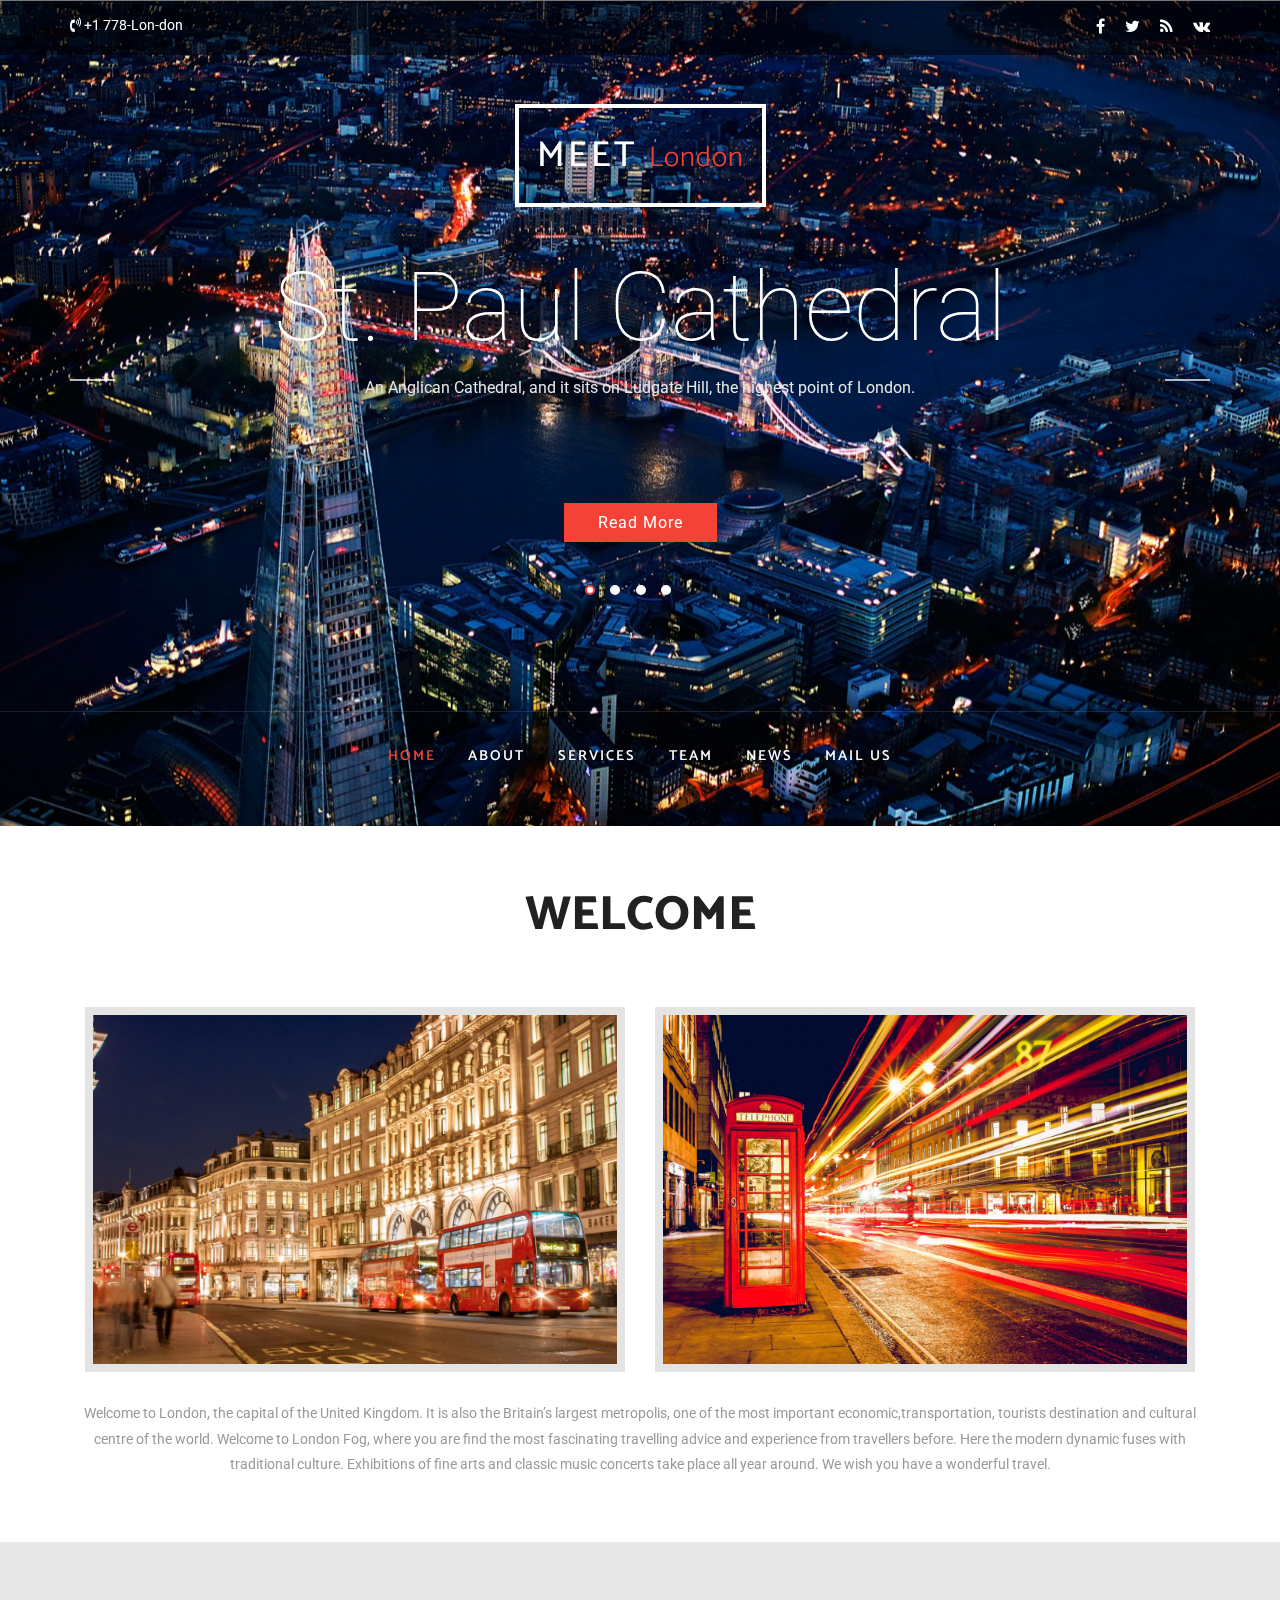
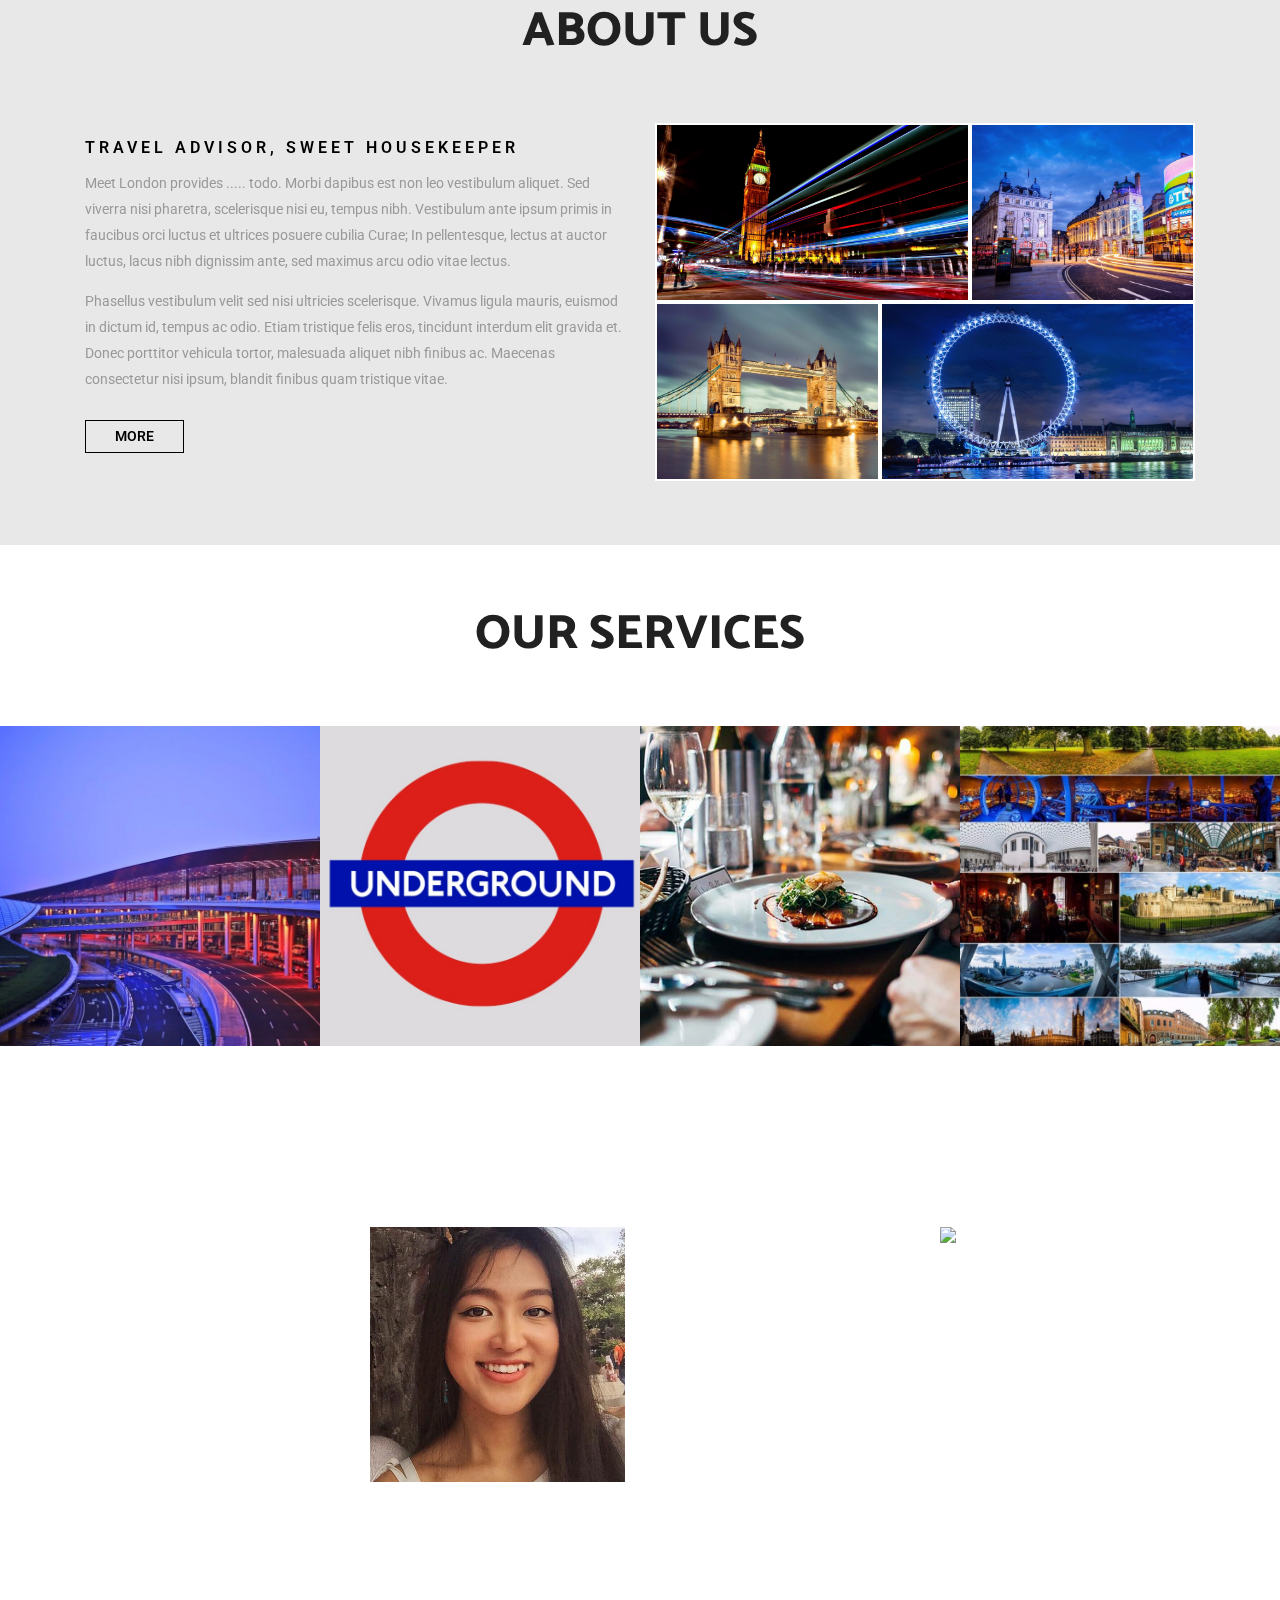
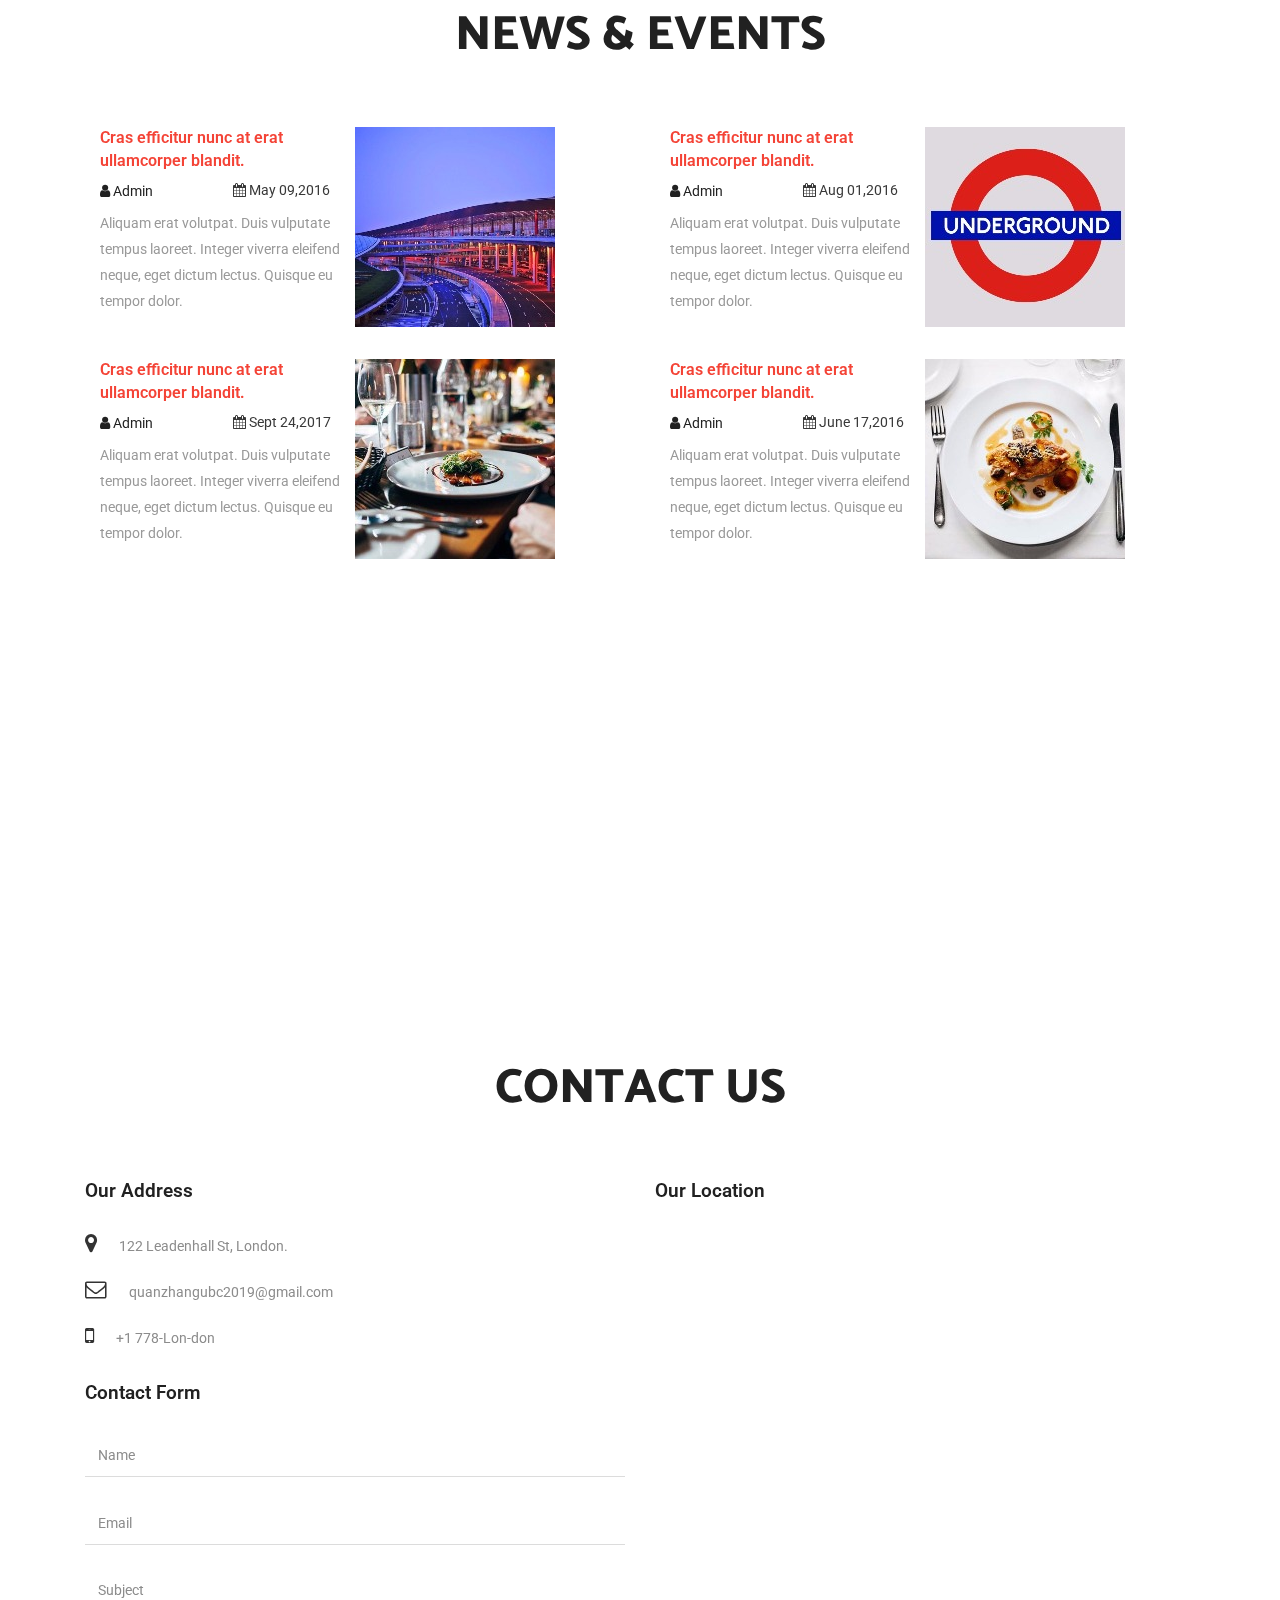
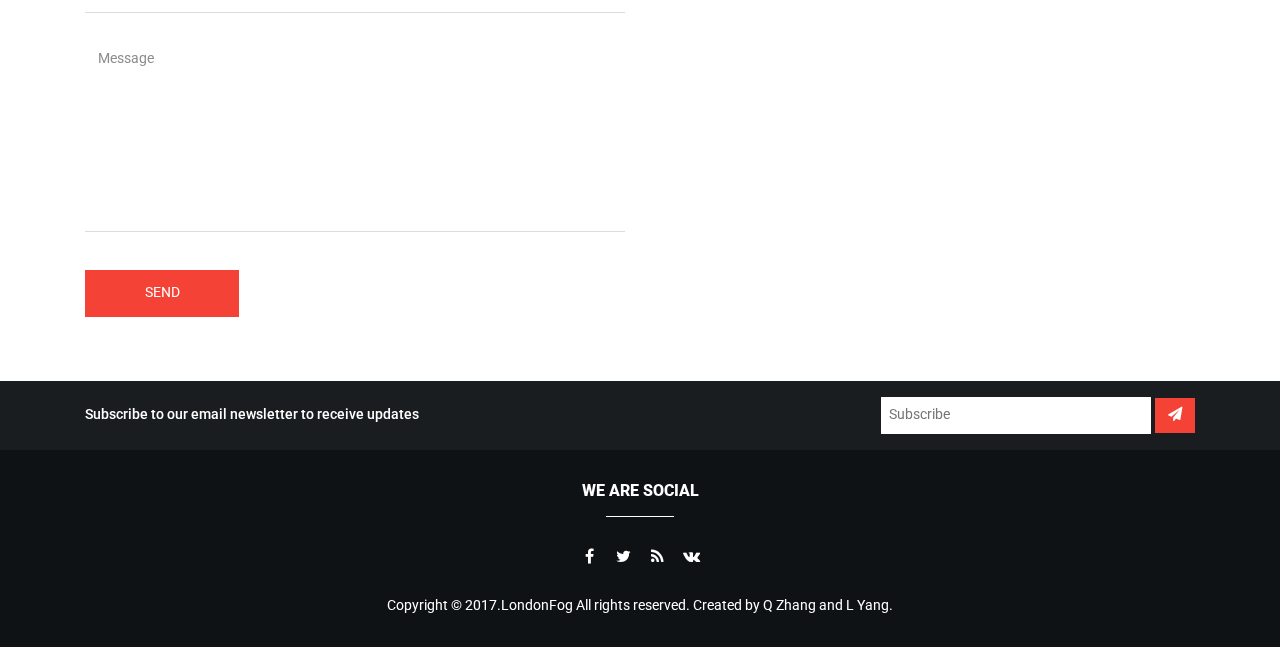
==== londonfog log 4.0/index.html @ 3c1555f9 "Add files via upload" ====
<!DOCTYPE html>
<html lang="en">
<head>
	<title>Home</title>
	<meta name="viewport" content="width=device-width, initial-scale=1">
	<meta charset="utf-8">
	<meta name="keywords" content="" />
	<script type="application/x-javascript"> addEventListener("load", function() { setTimeout(hideURLbar, 0); }, false); function hideURLbar(){ window.scrollTo(0,1); } </script>
	<!-- bootstrap-css -->
	<link href="css/bootstrap.css" rel="stylesheet" type="text/css" media="all" />
	<!--// bootstrap-css -->
	<!-- css -->
	<link rel="stylesheet" href="css/style.css" type="text/css" media="all" />
	<!--// css -->
	<link rel="stylesheet" href="css/lightbox.css">
	<link rel="stylesheet" href="css/owl.carousel.css" type="text/css" media="all">
	<link href="css/owl.theme.css" rel="stylesheet">
	<!-- font-awesome icons -->
	<link href="css/font-awesome.css" rel="stylesheet">
	<!-- //font-awesome icons -->
	<!-- font -->
	<link href="http://fonts.googleapis.com/css?family=Roboto:100,100i,300,300i,400,400i,500,500i,700,700i,900,900i" rel="stylesheet">
	<link href="http://fonts.googleapis.com/css?family=Catamaran:100,200,300,400,500,600,700,800,900" rel="stylesheet">
	<!-- //font -->
	<script src="js/jquery-1.11.1.min.js"></script>
	<script src="js/bootstrap.js"></script>
	<script type="text/javascript">
        jQuery(document).ready(function($) {
            $(".scroll").click(function(event){
                event.preventDefault();
                $('html,body').animate({scrollTop:$(this.hash).offset().top},1000);
            });
        });
	</script>
	<script>
        $(document).ready(function() {
            $("#owl-demo").owlCarousel({

                autoPlay: 3000, //Set AutoPlay to 3 seconds
                autoPlay:true,
                items : 4,
                itemsDesktop : [640,5],
                itemsDesktopSmall : [414,4]

            });

        });
	</script>

	<!--[if lt IE 9]>
	<script src="https://oss.maxcdn.com/libs/html5shiv/3.7.0/html5shiv.js"></script>
	<![endif]-->
</head>
<body>
<!-- banner -->
<div class="banner jarallax">
	<div class="w3layouts-header-top">
		<div class="container">
			<div class="w3-header-top-grids">
				<div class="w3-header-top-left">
					<p><i class="fa fa-volume-control-phone" aria-hidden="true"></i> +1 778-Lon-don</p>
				</div>
				<div class="w3-header-top-right">
					<div class="agileinfo-social-grids">
						<ul>
							<li><a href="https://www.facebook.com/"><i class="fa fa-facebook"></i></a></li>
							<li><a href="#"><i class="fa fa-twitter"></i></a></li>
							<li><a href="#"><i class="fa fa-rss"></i></a></li>
							<li><a href="#"><i class="fa fa-vk"></i></a></li>
						</ul>
					</div>
					<div class="clearfix"> </div>
				</div>
				<div class="clearfix"> </div>
			</div>
		</div>
	</div>
	<div class="banner-info">
		<div class="banner-info-text">
			<div class="container">
				<div class="agileits-logo">
					<h1><a>Meet <span> London</span></a></h1>
				</div>
				<div class="wthree-banner">
					<div class="slider">
						<script src="js/responsiveslides.min.js"></script>
						<script>
                            // You can also use "$(window).load(function() {"
                            $(function () {
                                // Slideshow
                                $("#slider3").responsiveSlides({
                                    auto: true,
                                    pager: true,
                                    nav: true,
                                    speed: 500,
                                    namespace: "callbacks",
                                    before: function () {
                                        $('.events').append("<li>before event fired.</li>");
                                    },
                                    after: function () {
                                        $('.events').append("<li>after event fired.</li>");
                                    }
                                });
                            });
						</script>
						<div  id="top" class="callbacks_container-wrap">
							<ul class="rslides" id="slider3">
								<li>
									<div class="slider-info">
										<h3>St. Paul Cathedral</h3>
										<p >An Anglican Cathedral, and it sits on Ludgate Hill, the highest point of London.</p>
										<div class="more-button">
											<a href="#" data-toggle="modal" data-target="#myModal">Read More</a>
										</div>
									</div>
								</li>
								<li>
									<div class="slider-info">
										<h3>Westminster Abbey</h3>
										<p>A Gothic Abbey Church in Westminster, London. One of the UK's most notable religious buildings.</p>
										<div class="more-button">
											<a href="#" data-toggle="modal" data-target="#myModal">Read More</a>
										</div>
									</div>
								</li>
								<li>
									<div class="slider-info">
										<h3>Buckingham Palace</h3>
										<p>The London residence and administrative headquarters of the Royal family of the UK.</p>
										<div class="more-button">
											<a href="#" data-toggle="modal" data-target="#myModal">Read More</a>
										</div>
									</div>
								</li>
								<li>
									<div class="slider-info">
										<h3>Tower Bridge</h3>
										<p>Iconic symbol of London, a combined bascule and suspension bridge crossing the River Thames.</p>
										<div class="more-button">
											<a href="#" data-toggle="modal" data-target="#myModal">Read More</a>
										</div>
									</div>
								</li>
							</ul>
						</div>
					</div>
				</div>
				<!-- //banner -->
			</div>
		</div>
		<div class="header-top">
			<div class="container">
				<div class="header-top-info">
					<nav class="navbar navbar-default">
						<!-- Brand and toggle get grouped for better mobile display -->
						<div class="navbar-header">
							<button type="button" class="navbar-toggle collapsed" data-toggle="collapse" data-target="#bs-example-navbar-collapse-1">
								<span class="sr-only">Toggle navigation</span>
								<span class="icon-bar"></span>
								<span class="icon-bar"></span>
								<span class="icon-bar"></span>
							</button>
						</div>

						<!-- Collect the nav links, forms, and other content for toggling -->
						<div class="collapse navbar-collapse nav-wil" id="bs-example-navbar-collapse-1">
							<nav>
								<ul class="nav navbar-nav">
									<li class="active"><a href="index.html">Home</a></li>
									<li><a href="#about" class="scroll">About</a></li>
									<li><a href="#services" class="scroll">Services</a></li>

									<li><a href="#team" class="scroll">Team</a></li>
									<li><a href="#news" class="scroll">News</a></li>
									<li><a href="#mail" class="scroll">Mail Us</a></li>
								</ul>
							</nav>
						</div>
						<!-- /.navbar-collapse -->
					</nav>
				</div>
			</div>
		</div>
	</div>
</div>
<!-- //banner -->
<!-- modal -->
<div class="modal about-modal fade" id="myModal" tabindex="-1" role="dialog">
	<div class="modal-dialog" role="document">
		<div class="modal-content">
			<div class="modal-header">
				<button type="button" class="close" data-dismiss="modal" aria-label="Close"><span aria-hidden="true">&times;</span></button>
				<h4 class="modal-title">Meet <span>London</span></h4>
			</div>
			<div class="modal-body">
				<div class="agileits-w3layouts-info">
					<img src="images/2.jpg" alt="" />
					<p>Welcome to London, the capital of the United Kingdom. It is also the Britain’s largest metropolis, one of
						the most important economic,transportation, tourists destination and cultural centre of the world.
						Welcome to London Fog, where you are find the most fascinating travelling advice and experience from
						travellers before. Here the modern dynamic fuses with traditional culture. Exhibitions of fine arts and
						classic music concerts take place all year around. We wish you have a wonderful travel.</p>
				</div>
			</div>
		</div>
	</div>
</div>
<!-- //modal -->
<!-- welcome -->
<div class="welcome" id="welcome">
	<div class="container">
		<div class="w3-welcome-heading">
			<h2>Welcome</h2>
		</div>
		<div class="w3l-welcome-info">
			<div class="col-sm-6 welcome-grids">
				<div class="welcome-img">
					<img src="images/2.jpg" class="img-responsive zoom-img" alt="">
				</div>
			</div>
			<div class="col-sm-6 welcome-grids">
				<div class="welcome-img">
					<img src="images/3.jpg" class="img-responsive zoom-img" alt="">
				</div>
			</div>
			<div class="clearfix"> </div>
		</div>
		<div class="w3l-welcome-text">
			<p>Welcome to London, the capital of the United Kingdom. It is also the Britain’s largest metropolis, one of
				the most important economic,transportation, tourists destination and cultural centre of the world.
				Welcome to London Fog, where you are find the most fascinating travelling advice and experience from
				travellers before. Here the modern dynamic fuses with traditional culture. Exhibitions of fine arts and
			classic music concerts take place all year around. We wish you have a wonderful travel.</p>
		</div>
	</div>
</div>
<!-- //welcome -->
<!-- about -->
<div class="about" id="about">
	<div class="container">
		<div class="w3-welcome-heading">
			<h3>About Us</h3>
		</div>
		<div class="w3-about-grids">
			<div class="col-md-6 w3-about-left">
				<h5>Travel Advisor, Sweet Housekeeper</h5>
				<p>Meet London provides ..... todo. Morbi dapibus est non leo vestibulum aliquet. Sed viverra nisi pharetra, scelerisque nisi eu, tempus nibh. Vestibulum
					ante ipsum primis in faucibus orci luctus et ultrices posuere cubilia Curae; In pellentesque, lectus
					at auctor luctus, lacus nibh dignissim ante, sed maximus arcu odio vitae lectus. <span>Phasellus
						vestibulum velit sed nisi ultricies scelerisque. Vivamus ligula mauris, euismod in dictum id,
						tempus ac odio. Etiam tristique felis eros, tincidunt interdum elit gravida et. Donec porttitor
						vehicula tortor, malesuada aliquet nibh finibus ac. Maecenas consectetur nisi ipsum, blandit
						finibus quam tristique vitae.</span></p>
				<div class="w3l-button">
					<a href="#" data-toggle="modal" data-target="#myModal">More</a>
				</div>
			</div>
			<div class="col-md-6 w3-about-right">
				<div class="about-img-grids">
					<div class="col-md-7 about-img">
						<img src="images/4.jpg" alt=" " />
					</div>
					<div class="col-md-5 about-img about-img1">
						<img src="images/6.jpg" alt=" " />
					</div>
					<div class="clearfix"> </div>
				</div>
				<div class="about-img-grids">
					<div class="col-md-5 about-img about-img1">
						<img src="images/7.jpg" alt=" " />
					</div>
					<div class="col-md-7 about-img">
						<img src="images/5.jpg" alt=" " />
					</div>
					<div class="clearfix"> </div>
				</div>
			</div>
			<div class="clearfix"> </div>
		</div>
	</div>
</div>
<!-- //welcome -->
<!-- services -->
<div class="services" id="services">
	<div class="container">
		<div class="w3-welcome-heading">
			<h3>Our Services</h3>
		</div>
	</div>
	<div class="services-grids">
		<div id="owl-demo" class="owl-carousel owl-theme">
			<div class="item">
				<div class="services-grid-info">
					<img src="images/s1.jpg" alt="" />
					<div class="services-grid-caption">
						<!--<i class="fa fa-cutlery" aria-hidden="true"></i> -->
						<h4>Airport Pickup</h4>
						<p>893 Reviews</p>
					</div>
				</div>
			</div>
			<div class="item">
				<div class="services-grid-info">
					<img src="images/s2.jpg" alt="" />
					<div class="services-grid-caption">
						<!-- <i class="fa fa-cutlery" aria-hidden="true"></i> -->
						<h4>Mind The Gap</h4>
						<p>501 Reviews</p>
					</div>
				</div>
			</div>
			<div class="item">
				<div class="services-grid-info">
					<img src="images/s3.jpg" alt="" />
					<div class="services-grid-caption">
                        <!--<i class="fa fa-cutlery" aria-hidden="true"></i> -->
                        <h4>Seats Reservation</h4>
                        <p>432 Reviews</p>
                    </div>
                </div>
            </div>
            <div class="item">
                <div class="services-grid-info">
                    <img src="images/s4.jpg" alt="" />
                    <div class="services-grid-caption">
                        <!--<i class="fa fa-cutlery" aria-hidden="true"></i> -->
						<h4>Blogging</h4>
						<p>678 Blogs</p>
					</div>
				</div>
			</div>
		</div>
	</div>
</div>
<!-- team -->
<div class="team jarallax" id="team">
	<div class="container">
		<div class="w3-welcome-heading team-heading">
			<h3>Our Team</h3>
		</div>

        <div class="col-md-3 agile_team_grid">
                  <div class="testimonial-top">

                      <p>Creative and senior technical consultant with lots of experience. </p>
                      <h5>Kristy Yang <span>- CEO</span></h5>
            </div>
                </div>

			<div class="col-md-3 agile_team_grid">
				<div class="view w3-agile-view">
					<img src="images/t2.jpg" alt=" " class="img-responsive" />
					<!--<div class="w3lmask">
						<h5>quis nostrud</h5>
						<p>Quis autem vel eum iure reprehenderit qui in ea voluptate velit.</p>
						<div class="social">
							<ul>
								<li><a href="#"><i class="fa fa-facebook"></i></a></li>
								<li><a href="#"><i class="fa fa-twitter"></i></a></li>
								<li><a href="#"><i class="fa fa-rss"></i></a></li>
							</ul>
						</div>
					</div>
					-->
				</div>
			</div>

        <div class="col-md-3 agile_team_grid">
            <div class="testimonial-top">

                <p>Innovative leader with profound technology background and experience.</p>
                <h5>Quan Zhang <span>- Founder</span></h5>
            </div>
        </div>

			<div class="col-md-3 agile_team_grid">
				<div class="view w3-agile-view">
					<img src="images/t3.jpg" alt=" " class="img-responsive" />
				</div>
			</div>

			<div class="clearfix"> </div>
		</div>
	</div>
</div>
<!-- //team -->
<!-- news -->
<div class="news" id="news">
	<div class="container">
		<div class="w3-welcome-heading">
			<h3>News & Events</h3>
		</div>
		<div class="agile-news-grids">
			<div class="agile-news-grid">
				<div class="col-md-6 agile-news-left">
					<img src="images/n1.jpg" alt="" />
					<div class="col-md-6 news-grid-info-bottom">
						<div class="news-left-top-text">
							<a href="#" data-toggle="modal" data-target="#myModal">Cras efficitur nunc at erat ullamcorper blandit.</a>
						</div>
						<div class="date-grid">
							<div class="admin">
								<a href="#"><i class="fa fa-user" aria-hidden="true"></i> Admin</a>
							</div>
							<div class="time">
								<p><i class="fa fa-calendar" aria-hidden="true"></i> May 09,2016</p>
							</div>
							<div class="clearfix"> </div>
						</div>
						<div class="news-grid-info-bottom-text">
							<p>Aliquam erat volutpat. Duis vulputate tempus laoreet. Integer viverra eleifend neque, eget dictum lectus. Quisque eu tempor dolor.</p>
						</div>

					</div>

					<div class="clearfix"> </div>
				</div>
				<div class="col-md-6 agile-news-left">
					<img src="images/n2.jpg" alt="" />
					<div class="col-md-6 news-grid-info-bottom">
						<div class="news-left-top-text">
							<a href="#" data-toggle="modal" data-target="#myModal">Cras efficitur nunc at erat ullamcorper blandit.</a>
						</div>
						<div class="date-grid">
							<div class="admin">
								<a href="#"><i class="fa fa-user" aria-hidden="true"></i> Admin</a>
							</div>
							<div class="time">
								<p><i class="fa fa-calendar" aria-hidden="true"></i> Aug 01,2016</p>
							</div>
							<div class="clearfix"> </div>
						</div>
						<div class="news-grid-info-bottom-text">
							<p>Aliquam erat volutpat. Duis vulputate tempus laoreet. Integer viverra eleifend neque, eget dictum lectus. Quisque eu tempor dolor.</p>
						</div>
					</div>
					<div class="clearfix"> </div>
				</div>
				<div class="clearfix"> </div>
			</div>
			<div class="agile-news-grid">
				<div class="col-md-6 agile-news-left">
					<img src="images/n3.jpg" alt="" />
					<div class="col-md-6 news-grid-info-bottom">
						<div class="news-left-top-text">
							<a href="#" data-toggle="modal" data-target="#myModal">Cras efficitur nunc at erat ullamcorper blandit.</a>
						</div>
						<div class="date-grid">
							<div class="admin">
								<a href="#"><i class="fa fa-user" aria-hidden="true"></i> Admin</a>
							</div>
							<div class="time">
								<p><i class="fa fa-calendar" aria-hidden="true"></i> Sept 24,2017</p>
							</div>
							<div class="clearfix"> </div>
						</div>
						<div class="news-grid-info-bottom-text">
							<p>Aliquam erat volutpat. Duis vulputate tempus laoreet. Integer viverra eleifend neque, eget dictum lectus. Quisque eu tempor dolor.</p>
						</div>
					</div>
					<div class="clearfix"> </div>
				</div>
				<div class="col-md-6 agile-news-left">
					<img src="images/n4.jpg" alt="" />
					<div class="col-md-6 news-grid-info-bottom">
						<div class="news-left-top-text">
							<a href="#" data-toggle="modal" data-target="#myModal">Cras efficitur nunc at erat ullamcorper blandit.</a>
						</div>
						<div class="date-grid">
							<div class="admin">
								<a href="#"><i class="fa fa-user" aria-hidden="true"></i> Admin</a>
							</div>
							<div class="time">
								<p><i class="fa fa-calendar" aria-hidden="true"></i> June 17,2016</p>
							</div>
							<div class="clearfix"> </div>
						</div>
						<div class="news-grid-info-bottom-text">
							<p>Aliquam erat volutpat. Duis vulputate tempus laoreet. Integer viverra eleifend neque, eget dictum lectus. Quisque eu tempor dolor.</p>
						</div>
					</div>
					<div class="clearfix"> </div>
				</div>
				<div class="clearfix"> </div>
			</div>
		</div>
	</div>
</div>
<!-- //news -->
<!-- testimonial -->
<div class="testimonial jarallax">
	<div class="container">
		<div class="agileits-w3layouts-info">
			<div class="testimonial-grid">
				<div class="slider">
					<div class="callbacks_container">
						<ul class="rslides" id="slider4">
							<li>
								<div class="testimonial-top">
									<i class="fa fa-quote-right" aria-hidden="true"></i>
									<p>Donec feugiat tellus sem, laoreet iaculis orci lobortis vel. Sed sed luctus orci, at lacinia risus. Ut porttitor ante ac tincidunt elementum. Curabitur ex dolor, condimentum vitae nunc vel, pulvinar semper justo. Vestibulum et aliquet magna, maximus dapibus enim. Vestibulum ex lectus, posuere eu viverra at, mattis et enim. Nam efficitur sem et lectus fringilla, at pharetra nulla luctus. Nunc cursus, augue ac ultricies volutpat, neque erat congue justo, ac pretium tellus eros a neque. Integer ipsum sem, consectetur a mollis ac, cursus eu ipsum.</p>
									<h5>John Smith <span>- Founder</span></h5>
								</div>
							</li>
							<li>
								<div class="testimonial-top">
									<i class="fa fa-quote-right" aria-hidden="true"></i>
									<p>Pellentesque urna ex, ultricies a nunc at, pretium maximus nisi. Vestibulum non auctor diam. Mauris eget consectetur mauris. Aenean leo elit, accumsan vel elit vitae, mattis ultricies lacus. Cras consectetur justo lorem, sed dictum sapien eleifend at.Donec sed orci a dui aliquam tempor. Praesent in ipsum ut nunc porttitor lacinia.Donec eu sapien et arcu dictum rutrum.Ut laoreet vitae augue at accumsan. Nam pharetra sagittis purus et condimentum. Vestibulum cursus porttitor pretium.In egestas finibus rutrum. Nulla facilisi.</p>
									<h5>Divide Rule <span>- CEO</span></h5>
								</div>
							</li>
						</ul>
					</div>
					<script>
                        // You can also use "$(window).load(function() {"
                        $(function () {
                            // Slideshow 4
                            $("#slider4").responsiveSlides({
                                auto: true,
                                pager:false,
                                nav:false,
                                speed: 500,
                                namespace: "callbacks",
                                before: function () {
                                    $('.events').append("<li>before event fired.</li>");
                                },
                                after: function () {
                                    $('.events').append("<li>after event fired.</li>");
                                }
                            });

                        });
					</script>
					<!--banner Slider starts Here-->
				</div>
			</div>
		</div>
	</div>
</div>
<!-- //testimonial -->
<!-- contact -->
<div class="contact" id="mail">
	<div class="container">
		<div class="w3-welcome-heading">
			<h3>Contact Us</h3>
		</div>
		<div class="agile-contact-grids">
			<div class="col-md-6 agile-contact-left">
				<div class="address-grid">
					<h4>Our Address</h4>
					<ul class="w3_address">
						<li><i class="fa fa-map-marker" aria-hidden="true"></i>122 Leadenhall St, <span>London.</span></li>
						<li><i class="fa fa-envelope-o" aria-hidden="true"></i><a href="mailto:quanzhangubc2019@gmail.com">quanzhangubc2019@gmail.com</a></li>
						<li><i class="fa fa-mobile" aria-hidden="true"></i>+1 778-Lon-don</li>
					</ul>
				</div>
				<div class="contact-form">
					<h4>Contact Form</h4>
					<form action="#" method="post">
						<div class="styled-input agile-styled-input-top">
							<input type="text" name="Name" required="">
							<label>Name</label>
							<span></span>
						</div>
						<div class="styled-input">
							<input type="email" name="Email" required="">
							<label>Email</label>
							<span></span>
						</div>
						<div class="styled-input">
							<input type="text" name="Subject" required="">
							<label>Subject</label>
							<span></span>
						</div>
						<div class="styled-input">
							<textarea name="Message" required=""></textarea>
							<label>Message</label>
							<span></span>
						</div>
						<input type="submit" value="SEND">
					</form>
				</div>
			</div>

<!--<div class="map-grid">
					<iframe src="https://maps.googleapis.com/maps/api/js?key=AIzaSyCf4Ro-sPNrJB2_TNlTXGmtDgvaHePVlw8&callback=myMap" allowfullscreen></iframe>
				</div> -->

			<div class="col-md-6 agile-contact-right">
				<div class="agileits-map">
					<h4>Our Location</h4>
				</div>




                <div id="googleMap" style="width:100%;height:500px;"></div>

                <script>
                    function myMap() {
                        var mapProp= {
                            center:new google.maps.LatLng(51.508742,-0.120850),
                            zoom:7,
                        };
                        var map=new google.maps.Map(document.getElementById("googleMap"),mapProp);
                        var uluru = {lat: 51.513939, lng: -0.117309};
                        var marker = new google.maps.Marker({
                            position: uluru,
                            map: map
                        });
                    }
                </script>


                <!--<script>
                    function initMap() {
                        var uluru = {lat: 51.508742, lng: -0.120850};
                        var map = new google.maps.Map(document.getElementById("googleMap"), {
                            zoom: 8,
                            center: uluru
                        });
                        var marker = new google.maps.Marker({
                            position: uluru,
                            map: map
                        });
                    }
                </script>-->


                <!--AIzaSyD0MZf2OxNo1ZmNKAQo4YgQ-UtCs2ZrcEY -->

                <script async defer src="https://maps.googleapis.com/maps/api/js?key=AIzaSyD0MZf2OxNo1ZmNKAQo4YgQ-UtCs2ZrcEY&callback=myMap"></script>
                <!--<script src=></script> -->
			</div>
			<div class="clearfix"> </div>
		</div>
	</div>
</div>
<!-- //contact -->
<!-- newsletter -->
<div class="newsletter">
	<div class="container">
		<div class="col-md-6 newsletter-left">
			<h5>Subscribe to our email newsletter to receive updates</h5>
		</div>
		<div class="col-md-6 newsletter-right">
			<form action="#" method="post">
				<input type="email" placeholder="Subscribe" name="Subscribe" required="">
				<button class="btn1"><i class="fa fa-paper-plane" aria-hidden="true"></i></button>
			</form>
		</div>
		<div class="clearfix"> </div>
	</div>
</div>
<!-- //newsletter -->
<!-- footer -->
<div class="footer">
	<div class="container">
		<div class="w3-agile-social-grids">
			<h4>We are social</h4>
			<div class="border"></div>
			<ul>
				<li><a href="#"><i class="fa fa-facebook"></i></a></li>
				<li><a href="#"><i class="fa fa-twitter"></i></a></li>
				<li><a href="#"><i class="fa fa-rss"></i></a></li>
				<li><a href="#"><i class="fa fa-vk"></i></a></li>
			</ul>
		</div>
		<div class="copyright">
			<p>Copyright &copy; 2017.LondonFog All rights reserved. Created by Q Zhang and L Yang.</p>
		</div>
	</div>
</div>
<!-- //footer -->
<script src="js/jarallax.js"></script>
<script src="js/SmoothScroll.min.js"></script>
<script type="text/javascript">
    /* init Jarallax */
    $('.jarallax').jarallax({
        speed: 0.5,
        imgWidth: 1366,
        imgHeight: 768
    })
</script>
<script src="js/responsiveslides.min.js"></script>
<script type="text/javascript" src="js/move-top.js"></script>
<script type="text/javascript" src="js/easing.js"></script>
<!-- here stars scrolling icon -->
<script type="text/javascript">
    $(document).ready(function() {
        /*
            var defaults = {
            containerID: 'toTop', // fading element id
            containerHoverID: 'toTopHover', // fading element hover id
            scrollSpeed: 1200,
            easingType: 'linear'
            };
        */

        $().UItoTop({ easingType: 'easeOutQuart' });

    });
</script>
<!-- //here ends scrolling icon -->
<!-- Tabs-JavaScript -->
<script src="js/owl.carousel.js"></script>
</body>
</html>
---- londonfog log 4.0/css/style.css ----
body a{
  transition: 0.5s all;
  -webkit-transition: 0.5s all;
  -o-transition: 0.5s all;
  -moz-transition: 0.5s all;
  -ms-transition: 0.5s all;
}
html, body{
    font-size: 100%;
	font-family: 'Roboto', sans-serif;
}
body{
	background:#FFFFFF;
}
.banner{
	background: url(../images/1.jpg) no-repeat 0px 0px;
    background-size: cover;
    -webkit-background-size: cover;
    -moz-background-size: cover;
    -o-background-size: cover;
    -ms-background-size: cover;
}
.jarallax {
    position: relative;
    background-size: cover;
    background-repeat: no-repeat;
    background-position: 50% 50%;
}
/*-- banner --*/
.w3layouts-header-top{
    padding: 1em 0em;
    background: rgba(0, 0, 0, 0.53);
}
.w3-header-top-left{
    float: left;
    width: 15%;
}
.w3-header-top-left p,.w3-header-top-right-text p{
	color:#FFFFFF;
	font-size:.9em;
	margin:0;
}
.w3-header-top-right{
    float: right;
}
.agileinfo-social-grids {
    float: left;
}
/*-- social-icons --*/
.agileinfo-social-grids{
    margin-left: 0;
}
.agileinfo-social-grids ul{
	padding:0;
	margin:0;
}
.agileinfo-social-grids ul li{
    display: inline-block;
}
.agileinfo-social-grids ul li a {
	color: #FFFFFF;
    text-align: center;
}
.agileinfo-social-grids ul li a i.fa{
    transition: 0.5s all;
    -webkit-transition: 0.5s all;
    -moz-transition: 0.5s all;
    -o-transition: 0.5s all;
    -ms-transition: 0.5s all;
}
.agileinfo-social-grids ul li a i.fa.fa-facebook:hover {
    color: #3b5998;
}
.agileinfo-social-grids ul li a i.fa.fa-twitter{
	margin:0 1em;
}
.agileinfo-social-grids ul li a i.fa.fa-twitter:hover{
	color: #55acee;
}
.agileinfo-social-grids ul li a i.fa.fa-rss{
	margin:0 1em 0 0;
}
.agileinfo-social-grids ul li a i.fa.fa-rss:hover{
	color: #f26522;
}
.agileinfo-social-grids ul li a i.fa.fa-vk:hover{
	color: #45668e;
}
/*-- wthree-banner --*/
.wthree-banner{
    margin: 2em 0 0 0;
}
.slider {
	position: relative;
}
.slider-info {
    text-align: center;
    margin: 3em 0 0 0;
}
.slider-info h3{
    font-size: 6em;
    margin: 0;
    color: #FFF;
    font-weight: 100;
}
.slider-info p{
    color: #E8E8E8;
    font-size: 1em;
    margin: 1em 0 0 0;
}
.more-button a{
	background: #F44336;
    border: solid 2px #F44336;
    color: #FFF;
    font-size: 1em;
    padding: .5em 2em;
    text-decoration: none;
    letter-spacing: 1px;
}
.more-button {
    margin: 7em 0 1em 0;
}	
.more-button a:hover{
    background:none;
	border: solid 2px #FFF;
}
/*------------------ Slider Part starts Here----------*/
#slider2,
#slider3 {
  box-shadow: none;
  -moz-box-shadow: none;
  -webkit-box-shadow: none;
  margin: 0 auto;
}
.rslides_tabs {
  list-style: none;
  padding: 0;
  background: rgba(0,0,0,.25);
  box-shadow: 0 0 1px rgba(255,255,255,.3), inset 0 0 5px rgba(0,0,0,1.0);
  -moz-box-shadow: 0 0 1px rgba(255,255,255,.3), inset 0 0 5px rgba(0,0,0,1.0);
  -webkit-box-shadow: 0 0 1px rgba(255,255,255,.3), inset 0 0 5px rgba(0,0,0,1.0);
  font-size: 18px;
  list-style: none;
  margin: 0 auto 50px;
  max-width: 540px;
  padding: 10px 0;
  text-align: center;
  width: 100%;
}
.rslides_tabs li {
  display: inline;
  float: none;
  margin-right: 1px;
}
.rslides_tabs a {
  width: auto;
  line-height: 20px;
  padding: 9px 20px;
  height: auto;
  background: transparent;
  display: inline;
}
.rslides_tabs li:first-child {
  margin-left: 0;
}
.rslides_tabs .rslides_here a {
  background: rgba(255,255,255,.1);
  color: #fff;
  font-weight: bold;
}
.events {
  list-style: none;
}
.callbacks_container {
  position: relative;
  width: 100%;
}
.callbacks {
  position: relative;
  list-style: none;
  overflow: hidden;
  width: 100%;
  padding: 0;
  margin: 0;
}
.callbacks li {
  position: absolute;
  width: 100%;
  left: 0;
  top: 0;
}
.callbacks img {
  position: relative;
  z-index: 1;
  height: auto;
  border: 0;
}
.callbacks .caption {
	display: block;
	position: absolute;
	z-index: 2;
	font-size: 20px;
	text-shadow: none;
	color: #fff;
	left: 0;
	right: 0;
	padding: 10px 20px;
	margin: 0;
	max-width: none;
	top: 10%;
	text-align: center;
}
.callbacks_nav {
    position: absolute;
    -webkit-tap-highlight-color: rgba(0,0,0,0);
    top: 50%;
    opacity: 0.7;
    z-index: 3;
    text-indent: -9999px;
    overflow: hidden;
    text-decoration: none;
    height: 2px;
    width: 45px;
    margin-top: 0;
    background: #FFF;
}
.callbacks_nav:active {
  opacity: 1.0;
}
.callbacks_nav.next {
    right:0;
    background-position: right top;
}
#slider3-pager a {
  display: inline-block;
}
#slider3-pager span{
  float: left;
}
#slider3-pager span{
	width:100px;
	height:15px;
	background:#fff;
	display:inline-block;
	border-radius:30em;
	opacity:0.6;
}
#slider3-pager .rslides_here a {
  background: #FFF;
  border-radius:30em;
  opacity:1;
}
#slider3-pager a {
  padding: 0;
}
#slider3-pager li{
	display:inline-block;
}
.rslides {
  position: relative;
  list-style: none;
  overflow: hidden;
  width: 100%;
  padding: 0;
  margin: 0;
}
.rslides li {
  -webkit-backface-visibility: hidden;
  position: absolute;
  display: none;
  width: 100%;
  left: 0;
  top: 0;
}
.rslides li{
  position: relative;
  display: block;
  float: left;
}
.rslides img {
  height: auto;
  border: 0;
  width:100%;
}
.callbacks_tabs{
    list-style: none;
    position: absolute;
    top: 106%;
    z-index: 999;
    right: 47%;
    padding: 0;
    margin: 0;
}
.slider-top{
	text-align: center;
	padding:10em 0;
}
.slider-top h1{
	font-weight:700;
	font-size:48px;
	color:#010101;
}
.slider-top p{
	font-weight:400;
	font-size:20px;
	padding:1em 7em;
	color:#010101;
}
.slider-top ul.social-slide{
	display:inline-flex;
	margin: 0px;
	padding: 0px;
}
ul.social-slide li i{
	width:70px;
	height:74px;
	background:url(../images/img-resources.png)no-repeat;
	display: inline-block;
	margin:0px 15px;
}
ul.social-slide li i.win{
	background-position:-6px 0px;
}
ul.social-slide li i.android{
	background-position:-110px 0px;
}
ul.social-slide li i.mac{
	background-position:-215px 0px;
}
.callbacks_tabs li{
  display: inline-block;
  margin: 0 .2em;
}
@media screen and (max-width: 600px) {
  .callbacks_nav {
    top: 47%;
    }
}
/*----*/
.callbacks_tabs a{
 visibility: hidden;
}
.callbacks_tabs a:after {
    content: "\f111";
    font-size: 0;
    visibility: visible;
    display: block;
    height: 10px;
    width: 10px;
	border: 2px solid #FFFFFF;
    background: #ffffff;
    display: inline-block;
    border-radius: 30px;
    -webkit-border-radius: 30px;
    -moz-border-radius: 30px;
    -o-border-radius: 30px;
    -ms-border-radius: 30px;
}
.callbacks_here a:after{
	border: 2px solid #F44336;
    background: #FFFFFF;
    height: 10px;
    width: 10px;
}	
ul.callbacks_tabs.callbacks2_tabs {
    top: 73%;
    left: 46%;
}
ul.callbacks_tabs.callbacks2_tabs li {
    display: inline-block;
    margin: 0 .5em;
}
ul.callbacks_tabs.callbacks2_tabs a:after {
    background: #F1C99B !important;
}
ul.callbacks_tabs.callbacks2_tabs a:after {
    border: none;
}
/*-- //wthree-banner --*/
/*-- header --*/
.banner-info {
	padding: 5em 0 2em 0;
}
.agileits-logo {
	text-align:center;
}
.agileits-logo h1{
	margin:0;
}
.agileits-logo h1 a{
	font-size: 1em;
    color: #ffffff;
    text-decoration: none;
    font-family: 'Catamaran', sans-serif;
    padding: .5em;
    text-transform: uppercase;
    letter-spacing: 3px;
    border: solid 4px #FFFFFF;
}
.agileits-logo h1 a span{
	text-transform: capitalize;
    font-weight: 300;
    color: #F44336;
    letter-spacing: 1px;
    font-size: .8em;
}
.header-top {
    border-top: solid 1px rgba(255, 255, 255, 0.11);
    margin: 10em 0 0 0;
}
.header-top-info {
	padding: 2em 0 0 0;
}
.navbar-default {
    background: none;
    border: none;
}
.navbar {
    margin-bottom: 0;
}
.navbar-collapse {
    padding: 0;
    box-shadow: none;
}
.navbar-default .navbar-brand {
    color: #fff;
}
.navbar-nav {
    float: none;
    text-align: center;
    background: none;
    margin:0;
}
.header-top-info ul li{
    display: inline-block;
    float: none;
}
.navbar-default .navbar-nav > li > a {
    color: #fff;
    text-transform: uppercase;
    font-weight: 600;
    font-size: .9em;
    letter-spacing: 2px;
    font-family: 'Catamaran', sans-serif;
}
.navbar-default .navbar-nav > li > a:hover, .navbar-default .navbar-nav > li > a:focus {
	color: #F44336;
    background: none;
    border-radius: 20px;
}
.navbar-default .navbar-brand:hover, .navbar-default .navbar-brand:focus {
    color: #F44336;
}
.navbar-nav > li > a {
	font-size: 1em;
    padding: 0;
    margin: 0 1em;
}
.navbar-default .navbar-nav > .active > a, .navbar-default .navbar-nav > .active > a:hover, .navbar-default .navbar-nav > .active > a:focus {
	color: #F44336;
    background: none;
    border-radius: 20px;
}
/*-- //header --*/
/*-- model --*/
.agileits-w3layouts-info img{
	width:100%;
}
.modal-header h4 {
    font-size: 2em;
    color: #212121;
    text-decoration: none;
    letter-spacing: 2px;
    font-family: 'Catamaran', sans-serif;
    padding: 0;
    font-weight: 800;
	text-transform:uppercase;
}
.modal-header h4 span{
    text-transform: capitalize;
    font-weight: 300;
    color: #F44336;
    letter-spacing: 1px;
    font-size: .8em;
}
.modal-body p{
    margin: 1em 0 0 0;
    font-size: .875em;
    color: #999999;
    line-height: 1.8em;
}
/*-- //model --*/
/*-- welcome --*/
.welcome,.about,.services,.gallery,.news,.team,.testimonial,.contact{
	padding:4em 0;
}
.w3-welcome-heading h2,.w3-welcome-heading h3{
	color: #212121;
    font-size: 3em;
    margin: 0;
    text-align: center;
    text-transform: uppercase;
    font-weight: 800;
    font-family: 'Catamaran', sans-serif;
}
.w3l-welcome-info,.w3-about-grids,.services-grids,.agileinfo-gallery,.agile-news-grids,.agile_team_grids,.agile-contact-grids{
    margin: 4em 0 0 0;
}
img.zoom-img {
     transform: scale(1, 1);
	-webkit-transform: scale(1, 1);
	-moz-transform: scale(1, 1);
	-ms-transform: scale(1, 1);
	-o-transform: scale(1, 1);
	transition-timing-function: ease-out;
	-webkit-transition-timing-function: ease-out;
	-moz-transition-timing-function: ease-out;
	-ms-transition-timing-function: ease-out;
	-o-transition-timing-function: ease-out;
	-webkit-transition-duration: .5s;
	-moz-transition-duration: .5s;
	-ms-transition-duration: .5s;
	-o-transition-duration: .5s;
}
img.zoom-img:hover{
     transform: scale(1.1);
	-webkit-transform: scale(1.1);
	-moz-transform: scale(1.1);
	-ms-transform: scale(1.1);
	-o-transform: scale(1.1);
	-webkit-transition-timing-function: ease-in-out;
	-webkit-transition-duration: 750ms;
	-moz-transition-timing-function: ease-in-out;
	-moz-transition-duration: 750ms;
	-ms-transition-timing-function: ease-in-out;
	-o-transition-timing-function: ease-in-out;
	-ms-transition-duration: 750ms;
	-o-transition-duration: 750ms;
	overflow: hidden;
}
.welcome-img {
    overflow: hidden;
    border: 8px solid #E4E4E4;
}
.w3l-welcome-text p {
    font-size: .9em;
    margin: 2em 0 0 0;
    color: #999999;
    line-height: 1.8em;
    text-align: center;
}
/*-- //welcome --*/
/*-- about --*/
.about {
    background: #e8e8e8;
}
.w3-about-left h5 {
    color: #000000;
    font-size: 1em;
    text-transform: uppercase;
    font-weight: 600;
    letter-spacing: 4px;
    margin:1em 0 0 0;
}
.w3-about-left p {
    color: #999999;
    font-size: .9em;
    line-height: 1.8em;
    margin: 1em 0 0 0;
}
.w3-about-left p span {
    display: block;
    margin: 1em 0 0 0;
}
.w3l-button {
    margin: 2em 0 1em 0;
}
.w3l-button a {
    color: #000000;
    font-size: .9em;
    text-decoration: none;
    padding: .5em 2em;
    background: none;
    text-transform: uppercase;
    font-weight: 600;
    text-align: center;
    border: solid 1px #000000;
}
.w3l-button a:hover {
    background: #F44336;
    border: solid 1px #F44336;
    color: #FFFFFF;
}
.w3l-button a:focus{
	outline:none;
}
.about-img img{
	width:100%;
}
.about-img{
    padding: 0;
    border: solid 2px #FFF;
}
/*-- //about --*/
/*-- services --*/
#owl-demo .item{
    text-align: center;
}
.services-grid-info{
    position: relative;
    overflow: hidden;	
}
.services-grid-info img{
	width:100%;
}
i.fa.fa-cutlery {
    color: #FFFFFF;
    font-size: 2em;
}
.services-grid-caption h4{
    color: #FFFFFF;
    font-size: 2em;
    margin: .5em 0 0 0;
    font-family: 'Catamaran', sans-serif;
}
.services-grid-caption p{
    color: #c5c5c5;
    font-size: .9em;
    margin: 0;
}
.services-grid-caption {
    background: rgba(0, 0, 0, 0.61);
    padding: 8em 1em 1em 1em;
    position: absolute;
    left: 0;
    bottom: -105%;
    text-align: center;
    width: 100%;
    height: 400px;
    -webkit-transition: .5s all;
    transition: .5s all;
    -moz-transition: .5s all;
}
.services-grid-info:hover .services-grid-caption{
    bottom: 0%;
}
/*-- //services --*/
/*--gallery--*/
.gallery {
    background: #e8e8e8;
}
.w3-agileits-gallery-grids.agileits-gallery-grids {
    margin: 2em 0;
}
.w3-agileits-gallery-grids:nth-child(5) {
    float: right;
}
.w3-agileits-gallery-grids a {
    display: block;
    overflow: hidden;
	position:relative;
}
.agile-b-wrapper{
    background: rgba(0, 0, 0, 0.58);
    position: absolute;
    width: 100%;
    height: 0%;
    top: 0;
    left: 0;
	transition:.5s all;
	opacity: 0;
}
.w3-agileits-gallery-grids a:hover .agile-b-wrapper{
	height: 100%;
	opacity: 1;
}
.agile-b-wrapper h5 {
    font-size: 2em;
    color: #fff;
    text-align: center;
    margin: 3.5em auto 0;
    background: #F44336;
    width: 100px;
    font-weight: 700;
    height: 100px;
    border-radius: 50%;
    line-height: 3em;
}
.agile-b-wrapper h5 span{
	font-weight:100;
}
/*--//gallery--*/
/*-- team --*/
.team{
	background: url(../images/1.jpg) no-repeat 0px 0px;
    background-size: cover;
}
.team-heading h3{
	color:#FFFFFF;
}
.w3lmask p{
	color:#FFFFFF;
	font-size:.9em;
	margin:0;
}
.agile_team_grid {
    text-align: center;
}
.view {
    margin: 0;
    float: none;
    overflow: hidden;
    position: relative;
    text-align: center;
}
.view .w3lmask,.view .content {
    position: absolute;
    overflow: hidden;
    top: 0;
    left: 0;
    height: 297px;
}
.view img {
   display: block;
   position: relative;
}
.view h5 {
    color: #000000;
    text-align: center;
    position: relative;
    font-size: 1em;
    font-weight: 800;
    margin: 0 0 1em;
    text-transform: uppercase;
}
.w3-agile-view img {
	-webkit-transition: all 0.4s ease-in-out 0.5s;
    -moz-transition: all 0.4s ease-in-out 0.5s;
    -o-transition: all 0.4s ease-in-out 0.5s;
    -ms-transition: all 0.4s ease-in-out 0.5s;
    transition: all 0.4s ease-in-out 0.5s;
    width: 100%;
}
.w3-agile-view .w3lmask {
    background-color: rgba(244, 67, 54, 0.71);
    -ms-filter: "progid: DXImageTransform.Microsoft.Alpha(Opacity=0)";
    filter: alpha(opacity=0);
    opacity: 0;
    -webkit-transition: all 0.3s ease-in 0.4s;
    -moz-transition: all 0.3s ease-in 0.4s;
    -o-transition: all 0.3s ease-in 0.4s;
    -ms-transition: all 0.3s ease-in 0.4s;
    transition: all 0.3s ease-in 0.4s;
    padding: 5em 1em 1em 1em;
}
.w3-agile-view h5 {
   -ms-filter: "progid: DXImageTransform.Microsoft.Alpha(Opacity=0)";
   filter: alpha(opacity=0);
   opacity: 0;
   background: transparent;
   -webkit-transform: scale(10);
   -moz-transform: scale(10);
   -o-transform: scale(10);
   -ms-transform: scale(10);
   transform: scale(10);
   -webkit-transition: all 0.3s ease-in-out 0.1s;
   -moz-transition: all 0.3s ease-in-out 0.1s;
   -o-transition: all 0.3s ease-in-out 0.1s;
   -ms-transition: all 0.3s ease-in-out 0.1s;
   transition: all 0.3s ease-in-out 0.1s;
}
.w3-agile-view p {
   -ms-filter: "progid: DXImageTransform.Microsoft.Alpha(Opacity=0)";
   filter: alpha(opacity=0);
   opacity: 0;
   -webkit-transform: scale(10);
   -moz-transform: scale(10);
   -o-transform: scale(10);
   -ms-transform: scale(10);
   transform: scale(10);
   -webkit-transition: all 0.3s ease-in-out 0.2s;
   -moz-transition: all 0.3s ease-in-out 0.2s;
   -o-transition: all 0.3s ease-in-out 0.2s;
   -ms-transition: all 0.3s ease-in-out 0.2s;
   transition: all 0.3s ease-in-out 0.2s;
}
.agile_team_grid:hover .w3-agile-view .w3lmask,.w3-agile-view:hover .w3lmask {
   -ms-filter: "progid: DXImageTransform.Microsoft.Alpha(Opacity=100)";
   filter: alpha(opacity=100);
   opacity: 1;
   -webkit-transition-delay: 0s;
   -moz-transition-delay: 0s;
   -o-transition-delay: 0s;
   -ms-transition-delay: 0s;
   transition-delay: 0s;
}
.agile_team_grid:hover .w3-agile-view img,.w3-agile-view:hover img {
   -webkit-transition-delay: 0s;
   -moz-transition-delay: 0s;
   -o-transition-delay: 0s;
   -ms-transition-delay: 0s;
   transition-delay: 0s;
}
.agile_team_grid:hover .w3-agile-view h5,.w3-agile-view:hover h5 {
   -ms-filter: "progid: DXImageTransform.Microsoft.Alpha(Opacity=100)";
   filter: alpha(opacity=100);
   opacity: 1;
   -webkit-transform: scale(1);
   -moz-transform: scale(1);
   -o-transform: scale(1);
   -ms-transform: scale(1);
   transform: scale(1);
   -webkit-transition-delay: 0.1s;
   -moz-transition-delay: 0.1s;
   -o-transition-delay: 0.1s;
   -ms-transition-delay: 0.1s;
   transition-delay: 0.1s;
}
.agile_team_grid:hover .w3-agile-view p,.w3-agile-view:hover p {
   -ms-filter: "progid: DXImageTransform.Microsoft.Alpha(Opacity=100)";
   filter: alpha(opacity=100);
   opacity: 1;
   -webkit-transform: scale(1);
   -moz-transform: scale(1);
   -o-transform: scale(1);
   -ms-transform: scale(1);
   transform: scale(1);
   -webkit-transition-delay: 0.2s;
   -moz-transition-delay: 0.2s;
   -o-transition-delay: 0.2s;
   -ms-transition-delay: 0.2s;
   transition-delay: 0.2s;
}
.w3-agile-view .agileits_social_icons{
   -ms-filter: "progid: DXImageTransform.Microsoft.Alpha(Opacity=0)";
   filter: alpha(opacity=0);
   opacity: 0;
   -webkit-transform: translateY(100px);
   -moz-transform: translateY(100px);
   -o-transform: translateY(100px);
   -ms-transform: translateY(100px);
   transform: translateY(100px);
   -webkit-transition: all 0.3s ease-in-out 0.1s;
   -moz-transition: all 0.3s ease-in-out 0.1s;
   -o-transition: all 0.3s ease-in-out 0.1s;
   -ms-transition: all 0.3s ease-in-out 0.1s;
   transition: all 0.3s ease-in-out 0.1s;
}
.agile_team_grid:hover .w3-agile-view .agileits_social_icons,.w3-agile-view:hover .agileits_social_icons{
   -ms-filter: "progid: DXImageTransform.Microsoft.Alpha(Opacity=100)";
   filter: alpha(opacity=100);
   opacity: 1;
   -webkit-transform: translateY(0px);
   -moz-transform: translateY(0px);
   -o-transform: translateY(0px);
   -ms-transform: translateY(0px);
   transform: translateY(0px);
   -webkit-transition-delay: 0.3s;
   -moz-transition-delay: 0.3s;
   -o-transition-delay: 0.3s;
   -ms-transition-delay: 0.3s;
   transition-delay: 0.3s;
}
.social {
    margin: 1em 0 0 0;
}
.social ul{
	padding:0;
	margin:0;
}
.social ul li{
	display:inline-block;
}
.social ul li a {
	color: #333;
    text-align: center;
}
.social ul li a i.fa{
    height: 40px;
    width: 40px;
    background: none;
	border:solid 2px #FFFFFF;
    line-height: 39px;
    color: #FFF;
    border-radius: 50%;
	-webkit-border-radius: 50%;
	-moz-border-radius: 50%;
	-o-border-radius: 50%;
	-ms-border-radius: 50%;
	transition:0.5s all;
	-webkit-transition:0.5s all;
	-moz-transition:0.5s all;
	-o-transition:0.5s all;
	-ms-transition:0.5s all;
}
.social ul li a i.fa.fa-facebook:hover {
	background: #3b5998;
	border:solid 2px #3b5998;
}
.social ul li a i.fa.fa-twitter:hover{
	border:solid 2px #1da1f2;
	background: #1da1f2;
}
.social ul li a i.fa.fa-rss:hover{
	border:solid 2px #f26522;
	background: #f26522;
}
.social ul li:nth-child(2){
	margin:0 .5em;
}
/*-- //team --*/
/*-- news --*/
.news-left-img{
    background: url(../images/s4.jpg) no-repeat 0px 0px;
    background-size: cover;
    min-height: 200px;
}
.news-left-text h5{
    color: #FFFFFF;
    font-size: 1.5em;
    font-family: 'Catamaran', sans-serif;
    margin: 1.5em 0 0 0;
    font-weight: 600;
}
.news-left-text {
    background: rgba(0, 0, 0, 0.48);
    padding: 1em;
    margin: 1em 0 0 0;
    border: solid 10px rgba(0, 0, 0, 0.34);
    height: 170px;
    text-align: center;
}
.date-grid {
    margin: .5em 0;
}
.admin {
    float: left;
}
.admin a {
	color: #212121;
    font-size: .9em;
    margin: 0;
    text-decoration: none;
}
.time {
    float: left;
    margin-left: 5em;
}
.time p {
    color: #383838;
    font-size: .875em;
    margin: 0;
}
.news-left-top-text a {
    color: #F44336;
    text-decoration: none;
    font-size: 1em;
    font-weight: 600;
}
.news-left-top-text a:hover{
	color:#000000;
}
.news-grid-info-bottom-text p {
    margin: 0;
    font-size: .9em;
    color: #999999;
    line-height: 1.8em;
}
.news-left-img1{
	background: url(../images/s1.jpg) no-repeat 0px 0px !important;
    background-size: cover!important;
}
.agile-news-grid:nth-child(2){
	margin:2em 0 0 0;
}
.news-left-img2{
	background: url(../images/s2.jpg) no-repeat 0px 0px !important;
    background-size: cover!important;	
}
.news-left-img3{
	background: url(../images/s3.jpg) no-repeat 0px 0px !important;
    background-size: cover!important;
}
.news-left-top-text a:focus {
    outline: none;
}
/*-- //news --*/
/*-- testimonial --*/
.testimonial{
    background: url(../images/1.jpg) no-repeat 0px 0px;
    background-size: cover;
	position:relative;
}
.testimonial-top{
	text-align:center;
}
i.fa.fa-quote-right {
    font-size: 3em;
    color: #FFFFFF;
}
.testimonial-top p {
    color: #ffffff;
    font-size: .9em;
    line-height: 2em;
    margin: 2em auto;
    width: 81%;
    font-weight: 300;
}
.testimonial-top h5 {
    color: #ffffff;
    text-transform: uppercase;
    font-size: 1em;
    font-weight: 600;
    letter-spacing: 1px;
}
.testimonial-top h5 span{
	font-weight:300;
}
/*-- //testimonial --*/
/*-- contact --*/
.address-grid h4,.contact-form h4,.agileits-map h4{
	color: #212121;
    font-size: 1.2em;
    font-weight: 600;
    margin: 0;
}
.address-grid ul{
    padding: 0;
    margin: 2em 0 0 0;
}
.address-grid ul li{
    display: block;
    color: #8c8c8c;
    font-size: .9em;
    margin-bottom: 1.5em;
}
.address-grid ul li a{
	color:#8c8c8c;	
	text-decoration:none;
}
.w3_address i.fa{
    margin-right: 1em;
    font-size: 1.5em;
    color: #333333;
}
.contact-form{
	margin:2em 0 0 0;
}
.contact-form h4{
	margin-bottom:2em;
}
.styled-input.agile-styled-input-top {
    margin-top: 0;
} 
.contact input[type="text"],.contact input[type="email"],.contact textarea{
    font-size: .9em;
    color: #8c8c8c;
    padding: 0.5em 1em;
    border: 0;
    width: 100%;
    border-bottom: 1px solid #dcdcdc;
    background: none;
    -webkit-appearance: none;
	outline: none;
}
.contact textarea { 
	min-height: 13em;
    resize: none;
} 
/*-- input-effect --*/
.styled-input input:focus ~ label, .styled-input input:valid ~ label,.styled-input textarea:focus ~ label ,.styled-input textarea:valid ~ label{
    font-size: .9em;
    color: #F44336;
    top: -1.3em;
    -webkit-transition: all 0.125s;
	-moz-transition: all 0.125s; 
	-o-transition: all 0.125s;
	-ms-transition: all 0.125s;
    transition: all 0.125s;
}
.styled-input {
	width:100%;
	margin: 2em 0 1em;
	position: relative;
}
.styled-input label {
	color: #8c8c8c;
    padding: 0.5em .9em;
    position: absolute;
    top: 0;
    left: 0;
    -webkit-transition: all 0.3s;
    -moz-transition: all 0.3s;
    transition: all 0.3s;
    pointer-events: none;
    font-weight: 400;
    font-size: .9em;
    display: block;
    line-height: 1em;
}
.styled-input input ~ span,.styled-input textarea ~ span {
	display: block;
    width: 0;
    height: 2px;
    background: #333;
    position: absolute;
    bottom: 0;
    left: 0;
    -webkit-transition: all 0.125s;
    -moz-transition: all 0.125s;
    transition: all 0.125s;
}
.styled-input textarea ~ span { 
    bottom: 5px; 
}
.styled-input input:focus.styled-input textarea:focus { 
	outline: 0; 
} 
.styled-input input:focus ~ span,.styled-input textarea:focus ~ span {
	width: 100%;
	-webkit-transition: all 0.075s;
	-moz-transition: all 0.075s;  
	transition: all 0.075s; 
} 
/*-- //input-effect --*/
.contact input[type="submit"] {
    outline: none;
    color: #FFFFFF;
    padding: .8em 4em;
    font-size: .9em;
    margin: 1em 0 0 0;
    -webkit-appearance: none;
    background: #F44336;
    border: 2px solid #F44336;
    -webkit-transition: 0.5s all;
    -moz-transition: 0.5s all;
    -o-transition: 0.5s all;
    -ms-transition: 0.5s all;
    transition: 0.5s all;
}
.contact input[type="submit"]:hover {
    background-color: transparent;
    color: #212121;
	background:none;
	border: 2px solid #212121;
}
.map-grid{
	margin:2em 0 0 0;
}
.map-grid iframe{
    width: 100%;
    height: 600px;
    border: 0;
}
/*-- //contact --*/
/*-- newsletter --*/
.newsletter{
	padding:1em 0;
	background:#191d20;
}
.newsletter-left h5{
    color: #FFFFFF;
    font-size: .9em;
    margin: 0.7em 0 0 0;
}
.newsletter-right {
    text-align: right;
}
.newsletter-right input[type="email"] {
	display: inline-block;
    background: #FFFFFF;
    border: solid 1px #FFFFFF;
    width: 50%;
    outline: none;
    padding: .5em;
    font-size: .9em;
    color: #999999;
}
button.btn1 {
    color: #ffffff;
    font-size: .9em;
    border: none;
    width: 40px;
    height: 35px;
    text-align: center;
    text-decoration: none;
    background: #f44336;
	border: solid 1px #f44336;
    transition: 0.5s all;
    -webkit-transition: 0.5s all;
    -moz-transition: 0.5s all;
    -o-transition: 0.5s all;
    -ms-transition: 0.5s all;
}
button.btn1:hover{
    background: none;
	border: solid 1px #ffffff;
}
/*-- //newsletter --*/
/*-- footer --*/
.footer {
    background: #0f1215;
    padding: 2em 0;
    text-align: center;
}
.w3-agile-social-grids {
    margin: 0 0 1em 0;
}
.w3-agile-social-grids h4{
	color: #FFFFFF;
    margin: 0 0 1em 0;
    font-size: 1em;
    font-weight: 800;
    text-transform: uppercase;
}
.border{
    border-bottom: solid 1px #FFFFFF;
    width: 6%;
    margin: 0 auto;
}
.w3-agile-social-grids ul{
    padding: 0;
    margin: 1em 0 0 0;
}
.w3-agile-social-grids ul li{
    display: inline-block;
}
.w3-agile-social-grids ul li a {
	color: #333;
    text-align: center;
}
.w3-agile-social-grids ul li a i.fa{
    height: 30px;
    width: 30px;
    line-height: 30px;
    color: #FFF;
    transition: 0.5s all;
    -webkit-transition: 0.5s all;
    -moz-transition: 0.5s all;
    -o-transition: 0.5s all;
    -ms-transition: 0.5s all;
}
.w3-agile-social-grids ul li a i.fa.fa-facebook:hover {
    color: #3b5998;
}
.w3-agile-social-grids ul li a i.fa.fa-twitter:hover{
	color: #55acee;
}
.w3-agile-social-grids ul li a i.fa.fa-rss:hover{
	color: #f26522;
}
.w3-agile-social-grids ul li a i.fa.fa-vk:hover{
	color: #45668e;
}
.w3-agile-social-grids ul li:nth-child(2){
	margin:.5em 0;
}
.w3-agile-social-grids ul li:nth-child(3){
	margin:0 0 .5em 0;
}
.copyright p{
	color:#FFFFFF;
	font-size:.875em;
	margin:0;
}
.copyright p a{
	color:#FFFFFF;
	text-decoration:none;
}
.copyright p a:hover{
    color: #f44336;
}
/*-- //footer --*/
/*-- to-top --*/
#toTop {
	display: none;
	text-decoration: none;
	position: fixed;
	bottom: 20px;
	right: 2%;
	overflow: hidden;
	z-index: 999; 
	width: 40px;
	height: 40px;
	border: none;
	text-indent: 100%;
	background: url(../images/arrow.png) no-repeat 0px 0px;
}
#toTopHover {
	width: 40px;
	height: 40px;
	display: block;
	overflow: hidden;
	float: right;
	opacity: 0;
	-moz-opacity: 0;
	filter: alpha(opacity=0);
}
/*-- //to-top --*/
/*-- responsive --*/
@media(max-width:1440px){
	.services-grid-caption {
		height: 372px;
	}
	.w3-agile-view .w3lmask {
		padding: 4em 1em 1em 1em;
	}
}
@media(max-width:1366px){
	.services-grid-caption {
		height: 353px;
	}
}
@media(max-width:1280px){
	.services-grid-caption {
		height: 331px;
	}
}
@media(max-width:1080px){
	.services-grid-caption {
		height: 279px;
		padding: 6em 1em 1em 1em;
	}
	.agile-b-wrapper h5 {
		margin: 2.5em auto 0;
	}
	.w3-agile-view .w3lmask {
		padding: 2em 1em 1em 1em;
	}
	.time {
		margin-left: 2em;
	}
	.news-left-text h5 {
		font-size: 1.3em;
	}
}
@media(max-width:1024px){
	.services-grid-caption {
		height: 264px;
	}
}
@media(max-width:991px){
	.w3-header-top-left {
		width: 20%;
	}
	.about-img {
		float: left;
		width: 58%;
	}
	.about-img1 {
		float: left;
		width: 41.5%;
	}
	.services-grid-caption {
		height: 256px;
	}
	.w3-agileits-gallery-grids {
		width: 50%;
		float: left;
		padding: 0 .5em;
	}
	.w3-agileits-gallery-grids.gallery-two {
		width: 100%;
		padding: 0 .5em;
		margin: 1em 0 0 0;
	}
	.w3-agileits-gallery-grids:nth-child(6) {
		padding-bottom: 0 !important;
	}
	.w3-agileits-gallery-grids:nth-child(5), .w3-agileits-gallery-grids:nth-child(8), .w3-agileits-gallery-grids:nth-child(9) {
		margin: 1em 0;
	}
	.w3-agileits-gallery-grids.agileits-gallery-grids {
		margin: 1em 0 0 0;
	}
	.w3-agileits-gallery-grids a img {
		width: 100%;
	}
	.agile-b-wrapper h5 {
		margin: 4.5em auto 0;
	}
	.agile_team_grid {
		float: left;
		width: 50%;
		margin: 2em 0 0 0;
	}
	.agile_team_grid:nth-child(1),.agile_team_grid:nth-child(2){
		margin:0;
	}
	.w3-agile-view .w3lmask {
		padding: 5em 1em 1em 1em;
		height: 332px;
	}
	.news-left-img {
		float: left;
		width: 50%;
	}
	.news-grid-info-bottom {
		float: left;
		width: 50%;
	}
	.agile-news-left:nth-child(2) {
		margin: 2em 0 0 0;
	}
	.testimonial-top p {
		width: 100%;
	}
	.callbacks_tabs {
		right: 46%;
	}
	.agile-contact-right {
		margin: 2em 0 0 0;
	}
	.newsletter-left {
		text-align: center;
		margin: 0 0 1em 0;
	}
	.map-grid iframe {
		height: 300px;
	}
}
@media(max-width:900px){
	.services-grid-caption {
		height: 232px;
	}
	.services-grid-caption {
		padding: 4em 1em 1em 1em;
	}
	.newsletter-right {
		text-align: center;
	}
	.w3-agile-view .w3lmask {
		padding: 6em 1em 1em 1em;
	}
}
@media(max-width:800px){
	.services-grid-caption h4 {
		font-size: 1.2em;
	}
	.services-grid-caption {
		height: 205px;
	}
	.header-top {
		margin: 7em 0 0 0;
	}
	.services-grid-caption {
		height: 375px;
		padding: 7em 1em 1em 1em;
	}
}
@media(max-width:736px){
	.navbar-toggle {
		float: none;
		margin-right: 0;
	}
	.header-top-info {
		text-align: center;
	}
	.navbar-nav > li > a {
		margin: 0;
	}
	.header-top-info ul li {
		display: block;
		float: none;
		margin: 1em 0;
	}
	.navbar-default .navbar-collapse, .navbar-default .navbar-form {
	    border: none;
		background: rgba(0, 0, 0, 0.87);
		position: absolute;
		width: 100%;
		z-index: 9999;
	}
	.navbar-default .navbar-toggle .icon-bar {
		background-color: #fff;
	}
	.navbar-default .navbar-toggle:hover, .navbar-default .navbar-toggle:focus {
		background-color: #F44336;
	}
	.services-grid-caption {
		height: 360px;
		padding: 8em 1em 1em 1em;
	}
}
@media(max-width:667px){
	.slider-info h3 {
		font-size: 4em;
	}
}
@media(max-width:640px){
	.w3-header-top-left {
		width: 25%;
	}
	.more-button {
		margin: 3em 0 1em 0;
	}
	.header-top-info {
		padding: 1em 0 0 0;
	}
	.banner-info {
		padding: 5em 0 1em 0;
	}
	.services-grid-caption {
		height: 327px;
	}
	.w3-agile-view .w3lmask {
		padding: 4em 1em 1em 1em;
	}
}
@media(max-width:600px){
	.services-grid-caption {
		height: 306px;
	}
	.agile-b-wrapper h5 {
		margin: 3.5em auto 0;
	}
}
@media(max-width:568px){
	.callbacks_tabs {
		right: 44%;
	}
	.services-grid-caption {
		height: 290px;
	}
	.w3-agile-view .w3lmask {
		padding: 3em 1em 1em 1em;
	}
}
@media(max-width:480px){
	.w3-header-top-left {
		width: 35%;
	}
	.agileits-logo h1 a {
		font-size: .7em;
	}
	.slider-info h3 {
		font-size: 3em;
	}
	.slider-info p {
		font-size: .9em;
	}
	.header-top {
		margin: 5em 0 0 0;
	}
	.callbacks_tabs {
		right: 43%;
	}
	.welcome, .about, .services, .gallery, .news, .team, .testimonial, .contact {
		padding: 2em 0;
	}
	.w3l-welcome-info, .w3-about-grids, .services-grids, .agileinfo-gallery, .agile-news-grids, .agile_team_grids, .agile-contact-grids {
		margin: 2em 0 0 0;
	}
	.w3-welcome-heading h2, .w3-welcome-heading h3 {
		font-size: 2em;
	}
	.agile-b-wrapper h5 {
		margin: 2.5em auto 0;
	}
	.w3-agile-view .w3lmask {
		padding: 2em 1em 1em 1em;
	}
	.news-left-img {
		float: none;
		width: 100%;
		padding: 1em;
	}
	.news-grid-info-bottom {
		float: none;
		width: 100%;
		margin: 1em 0 0 0;
	}
	i.fa.fa-quote-right {
		font-size: 2em;
	}
	.map-grid iframe {
		height: 300px;
	}
	.contact textarea {
		min-height: 9em;
	}
}
@media(max-width:414px){
	.banner-info {
		padding: 3em 0 1em 0;
	}
	.slider-info {
		margin: 2em 0 0 0;
	}
	.callbacks_nav {
		top: 66%;
	}
	.callbacks_tabs {
		right: 41%;
	}
	.more-button {
		margin: 2em 0 1em 0;
	}
	.services-grid-caption {
		height: 397px;
		padding: 9em 1em 1em 1em;
	}
	.services-grid-caption h4 {
		font-size: 1.5em;
	}
	.agile-b-wrapper h5 {
		font-size: 1.5em;
		width: 60px;
		height: 60px;
		margin: 3.5em auto 0;
		line-height: 2.5em;
	}
	.agile_team_grid {
		float: none;
		width: 100%;
	}
	.agile_team_grid:nth-child(2) {
		margin: 2em 0 0 0;
	}
	.w3-agile-view .w3lmask {
		padding: 6em 1em 1em 1em;
	}
	.w3-agile-view .w3lmask {
		height: 338px;
	}
}
@media(max-width:384px){
	.w3-header-top-left {
		width: 40%;
	}
	.services-grid-caption {
		height: 386px;
	}
	.agile-b-wrapper h5 {
		margin: 3em auto 0;
	}
}
@media(max-width:375px){
	.agileits-logo h1 a {
		font-size: .6em;
	}
	.slider-info h3 {
		font-size: 2em;
	}
	.banner-info {
		padding: 2em 0 1em 0;
	}
	.header-top {
		margin: 3em 0 0 0;
	}
	.slider-info {
		margin: 1em 0 0 0;
	}
	.services-grid-caption {
		height: 375px;
	}
	.modal-header h4 {
		font-size: 1.5em;
	}
}
@media(max-width:320px){
	.w3-header-top-left {
		width: 46%;
	}
	.agileits-logo h1 a {
		font-size: .5em;
	}
	.slider-info {
		margin: 0em 0 0 0;
	}
	.banner-info {
		padding: 1em 0 1em 0;
	}
	.header-top-info {
		padding: .5em 0 0 0;
	}
	.callbacks_tabs {
		right: 38%;
		top: 97%;
	}
	.header-top {
		margin: 2em 0 0 0;
	}
	.banner-info {
		padding: 1em 0 .5em 0;
	}
	.w3-welcome-heading h2, .w3-welcome-heading h3 {
		font-size: 1.5em;
	}
	.more-button a {
		font-size: .9em;
		padding: .5em 1em;
	}
	.w3-about-left h5 {
		letter-spacing: 0px;
	}
	.services-grid-caption {
		height: 318px;
		padding: 8em 1em 1em 1em;
	}
	.agile-b-wrapper h5 {
		margin: 2em auto 0;
	}
	.w3-agile-view .w3lmask {
		padding: 3em 1em 1em 1em;
	}
	.news-left-text {
		height: 120px;
		margin: 0;
	}
	.news-left-text h5 {
		margin: 1em 0 0 0;
	}
	.news-left-img {
		min-height: 150px;
	}
	.newsletter-right input[type="email"] {
		width: 65%;
	}
}
/*-- //responsive --*/
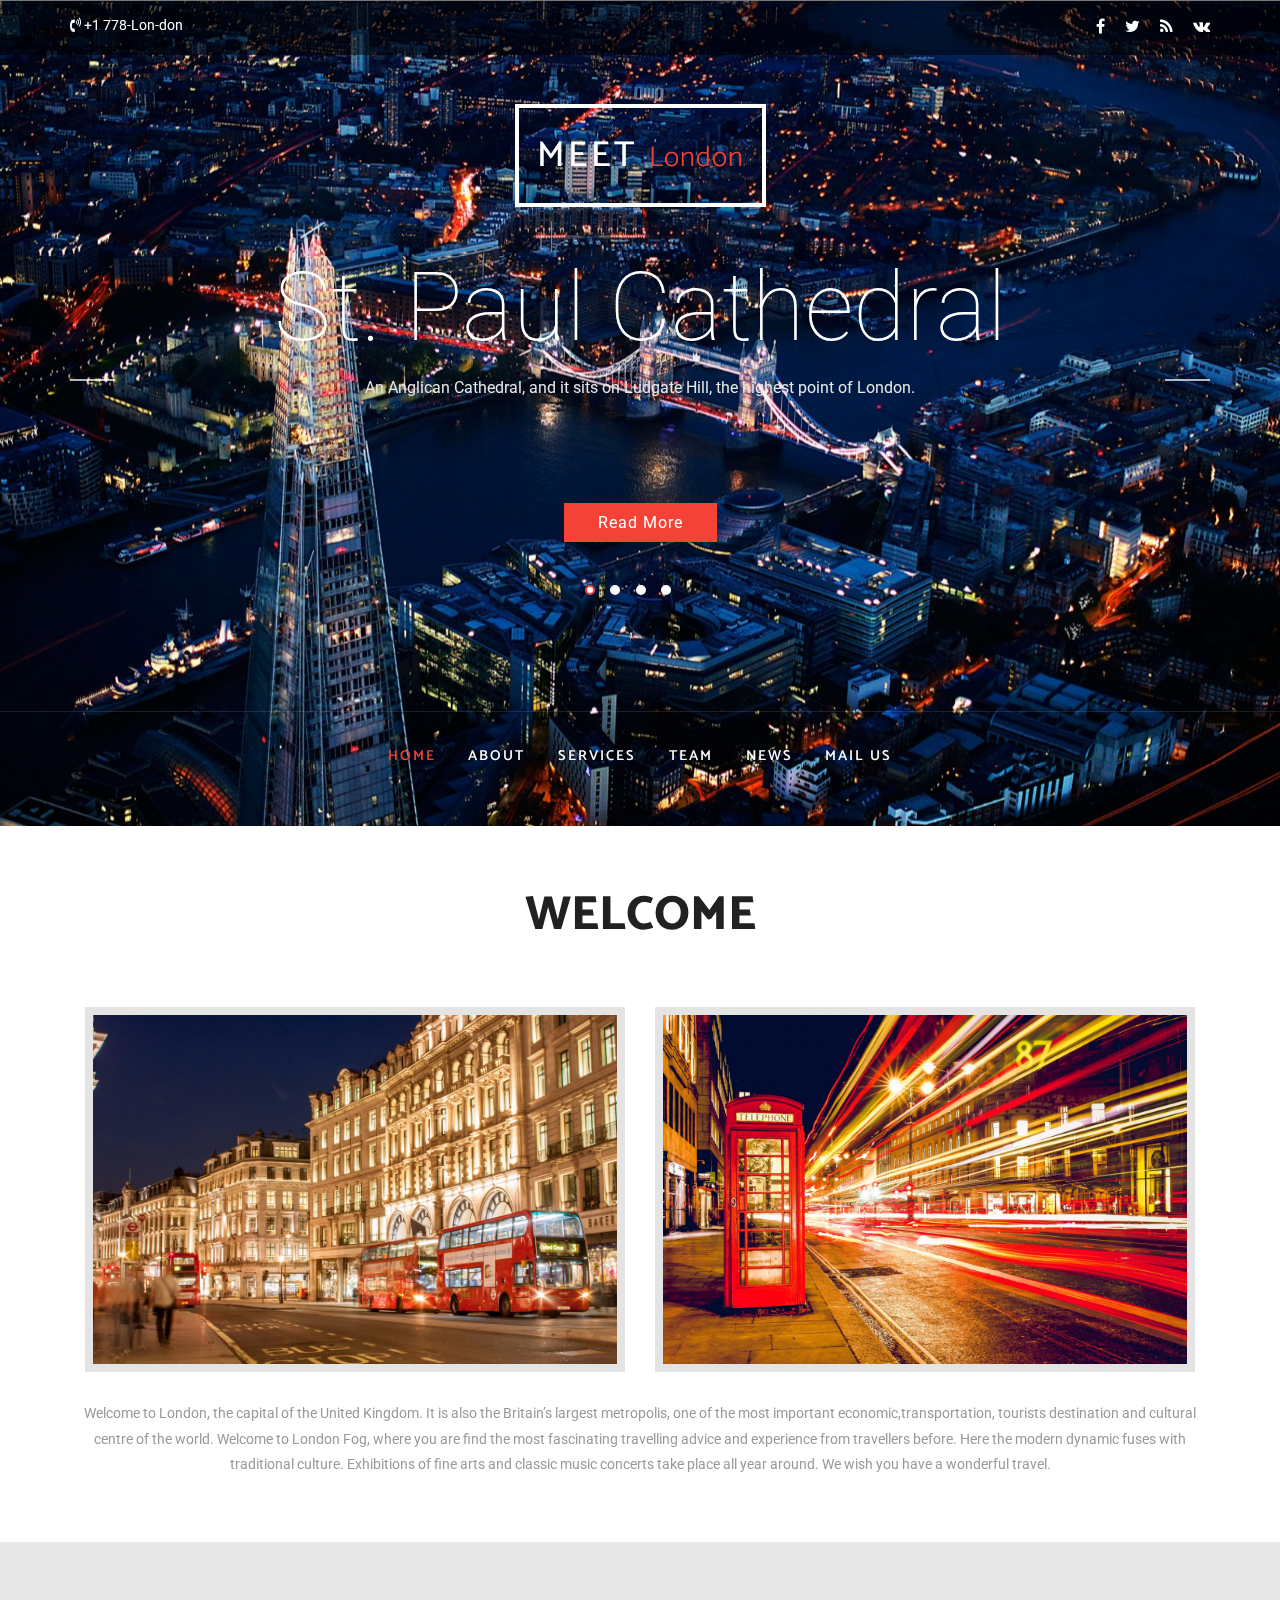
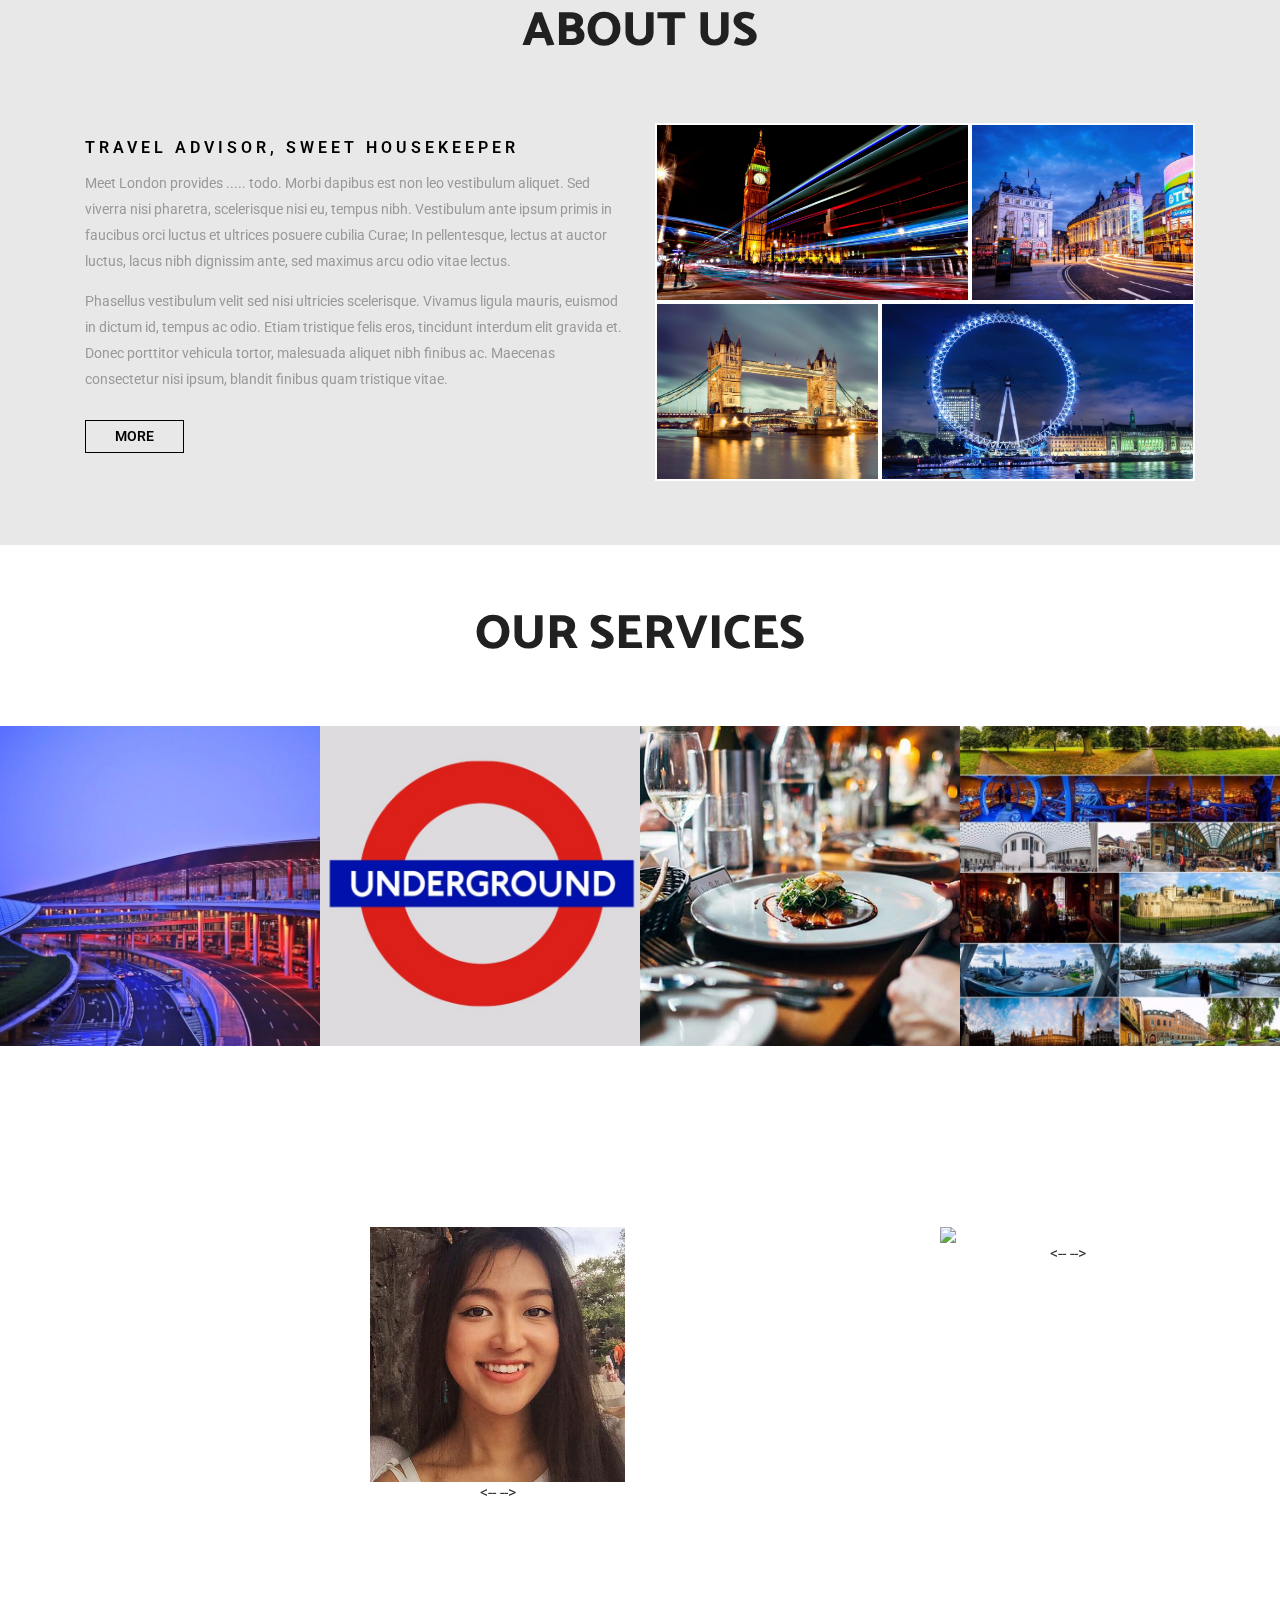
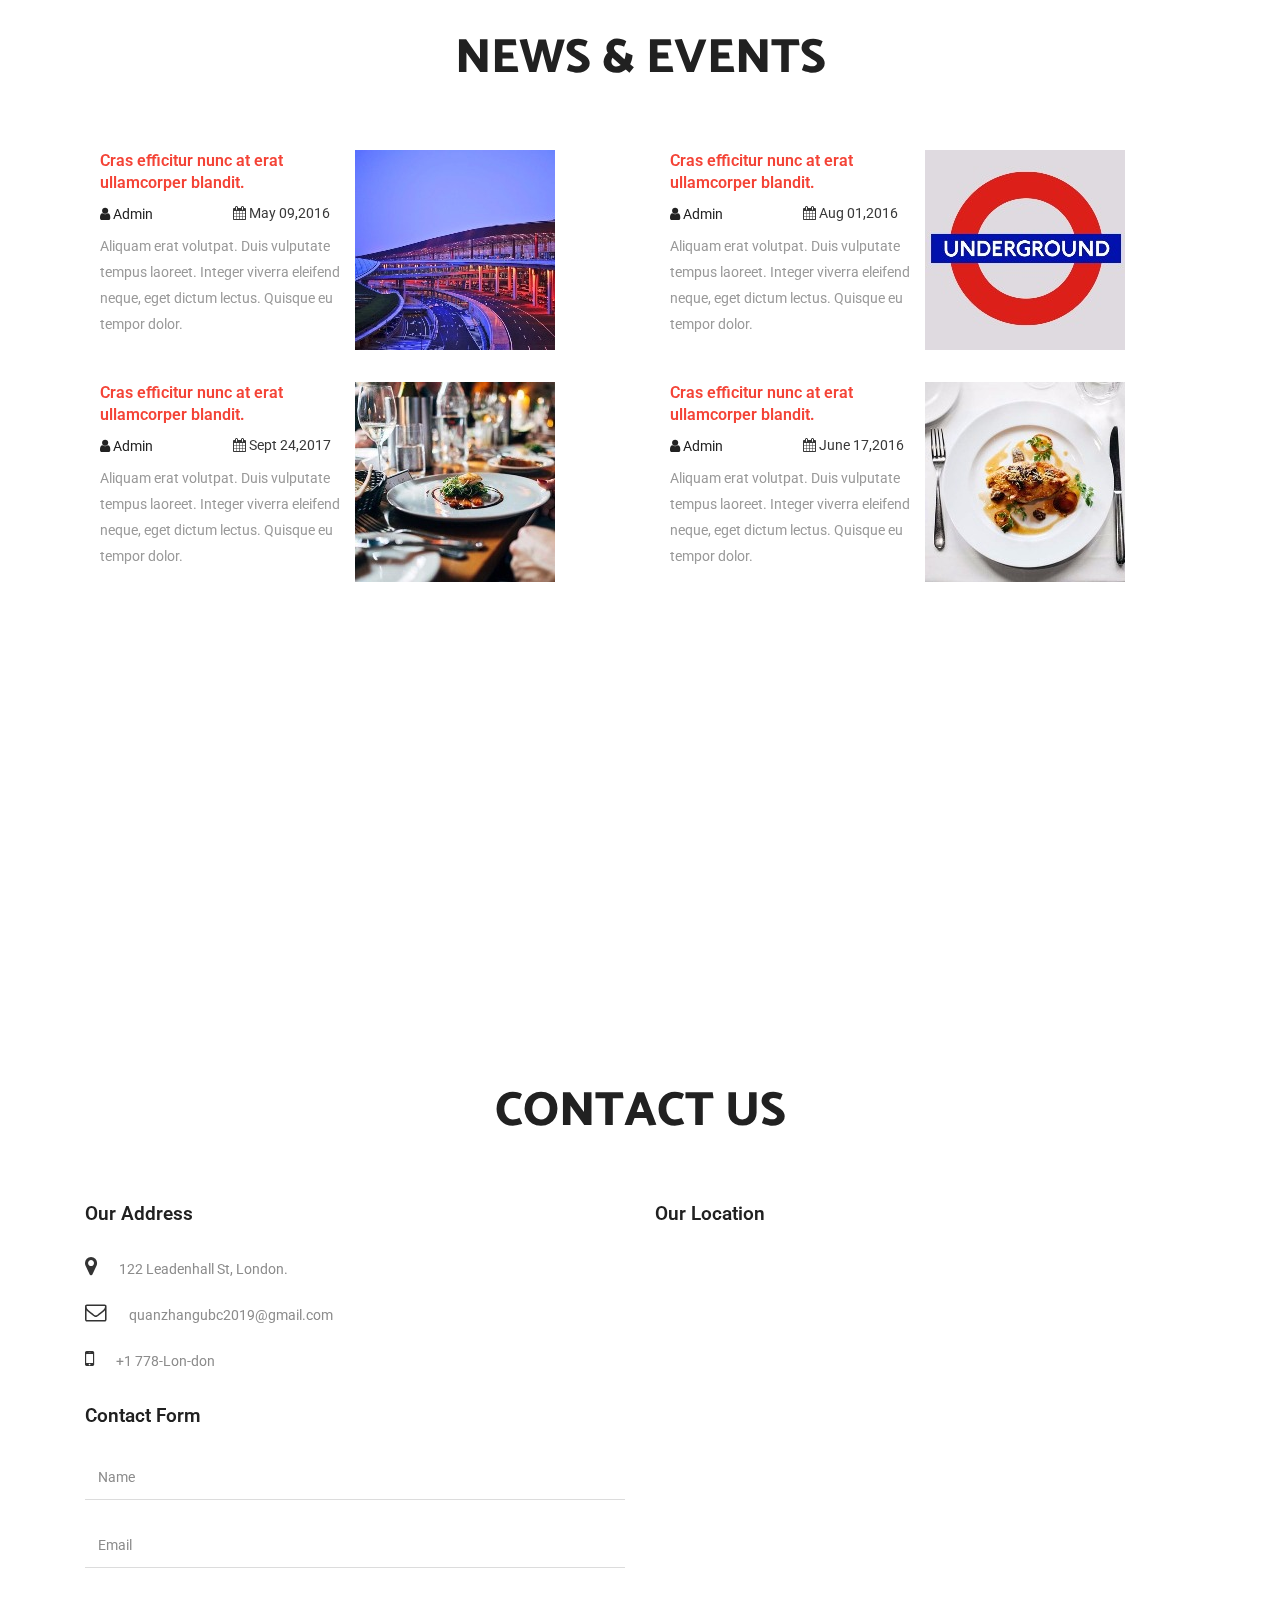
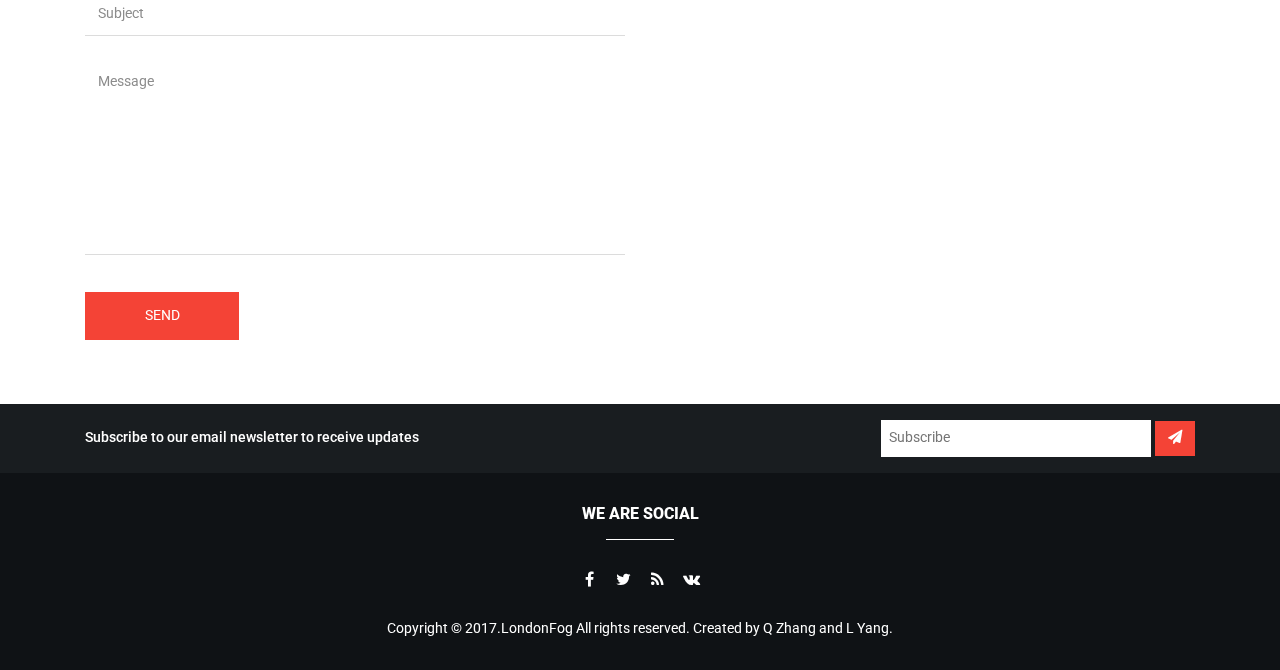
==== commit 2953da4a: "Update index.html" ====
--- a/londonfog log 4.0/index.html
+++ b/londonfog log 4.0/index.html
@@ -304,8 +304,8 @@
 					<img src="images/s2.jpg" alt="" />
 					<div class="services-grid-caption">
 						<!-- <i class="fa fa-cutlery" aria-hidden="true"></i> -->
-						<h4>Mind The Gap</h4>
-						<p>501 Reviews</p>
+						<h4>Ride the Tube in London</h4>
+						<p>Mind The Gap</p>
 					</div>
 				</div>
 			</div>
@@ -350,14 +350,14 @@
 			<div class="col-md-3 agile_team_grid">
 				<div class="view w3-agile-view">
 					<img src="images/t2.jpg" alt=" " class="img-responsive" />
-					<!--<div class="w3lmask">
-						<h5>quis nostrud</h5>
-						<p>Quis autem vel eum iure reprehenderit qui in ea voluptate velit.</p>
+					<--<div class="w3lmask">
+						<h5>Kristy Yang</h5>
+						<p>Welcome to my personal webpage ~(≧▽≦)/~</p>
 						<div class="social">
 							<ul>
-								<li><a href="#"><i class="fa fa-facebook"></i></a></li>
-								<li><a href="#"><i class="fa fa-twitter"></i></a></li>
-								<li><a href="#"><i class="fa fa-rss"></i></a></li>
+								<li><a href="https://www.facebook.com/profile.php?id=100001087677959"><i class="fa fa-facebook"></i></a></li>
+								<li><a href="https://www.linkedin.com/in/kristy-yang-637791101/"><i class="fa fa-linkedin"></i></a></li>
+								<li><a href="https://github.com/kristyyang"><i class="fa fa-github"></i></a></li>
 							</ul>
 						</div>
 					</div>
@@ -373,11 +373,23 @@
             </div>
         </div>
 
-			<div class="col-md-3 agile_team_grid">
-				<div class="view w3-agile-view">
-					<img src="images/t3.jpg" alt=" " class="img-responsive" />
-				</div>
-			</div>
+				<div class="col-md-3 agile_team_grid">
+					<div class="view w3-agile-view">
+						<img src="images/t3.jpg" alt=" " class="img-responsive" />
+						<--<div class="w3lmask">
+							<h5>Quan Zhang</h5>
+							<p>Welcome to my personal webpage ~(≧▽≦)/~</p>
+							<div class="social">
+								<ul>
+									<li><a href="https://www.facebook.com/profile.php?id=100008730940859"><i class="fa fa-facebook"></i></a></li>
+									<li><a href="https://www.linkedin.com/in/steven-zhang-97309013b/"><i class="fa fa-linkedin"></i></a></li>
+									<li><a href="https://github.com/LittleGeorgeWatchingStar"><i class="fa fa-github"></i></a></li>
+								</ul>
+							</div>
+						</div>
+						-->
+					</div>
+				</div>
 
 			<div class="clearfix"> </div>
 		</div>
@@ -705,4 +717,4 @@
 <!-- Tabs-JavaScript -->
 <script src="js/owl.carousel.js"></script>
 </body>
-</html>+</html>
